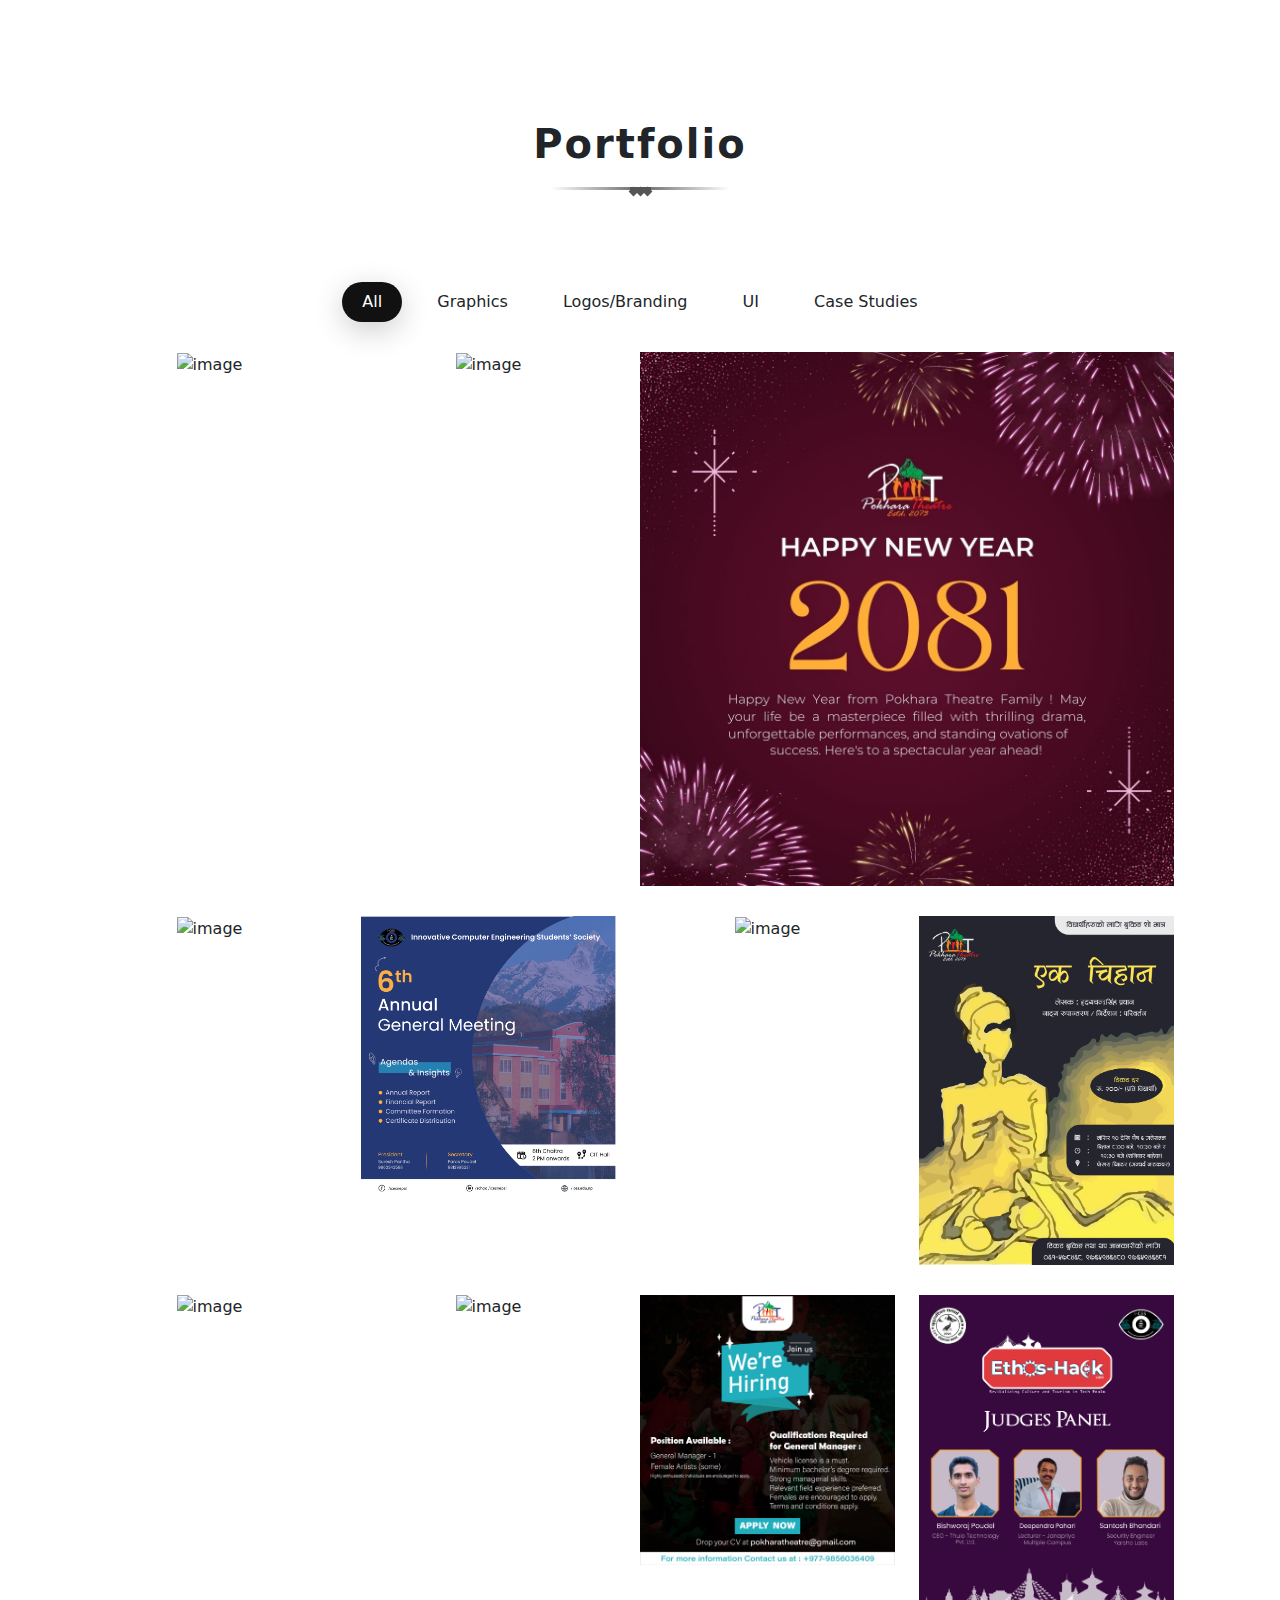
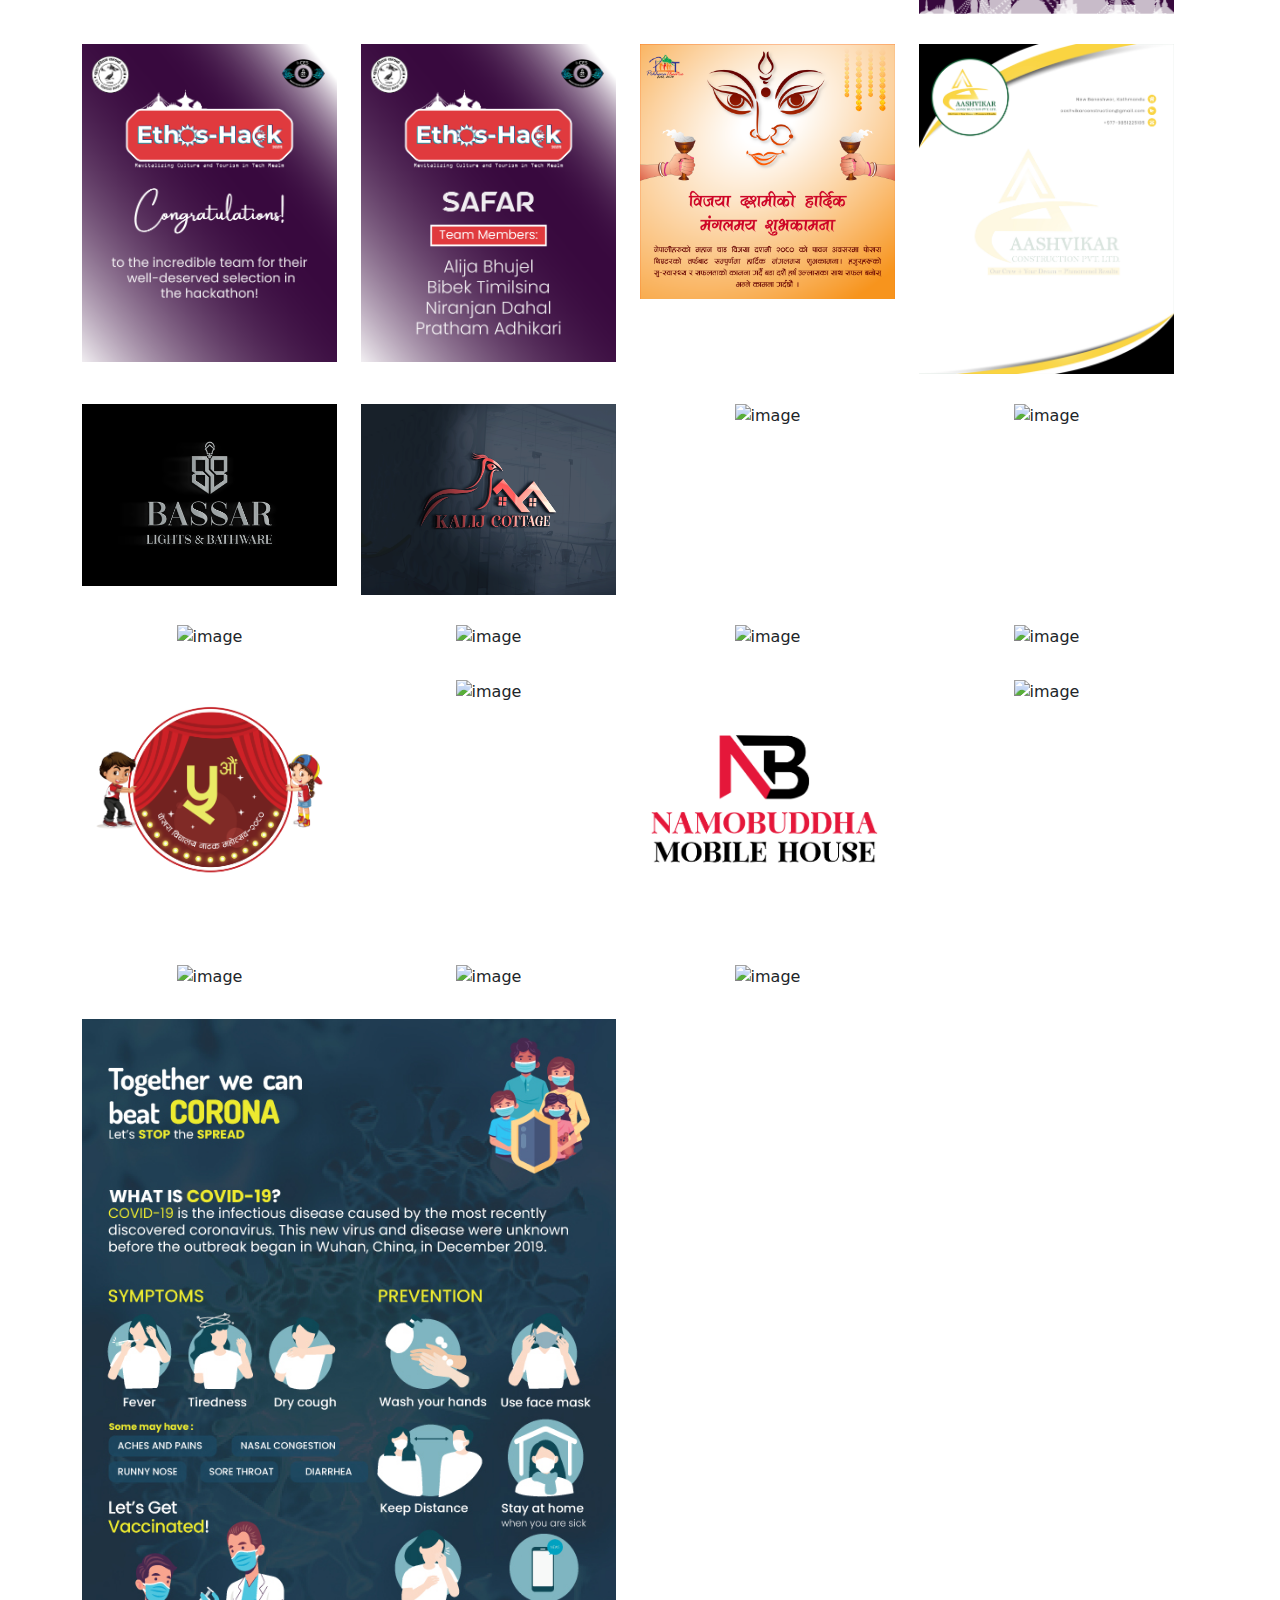
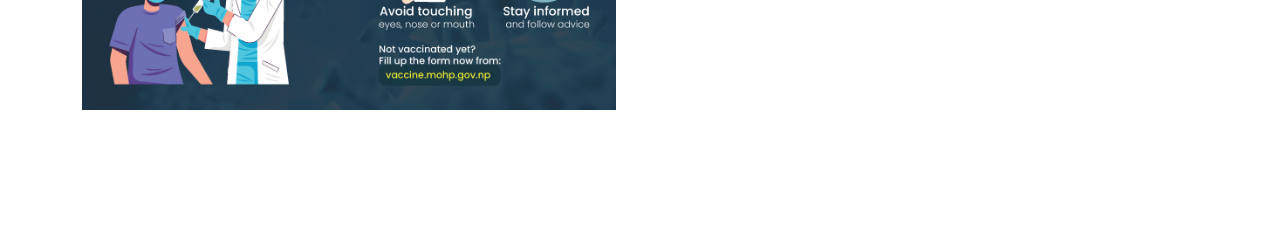
==== portfolio.html @ 957d5ee9 "Portfolio Page update" ====
<!DOCTYPE html>
<html lang="en">
<head>
  <meta charset="UTF-8">
  <meta name="viewport" content="width=device-width, initial-scale=1.0">
  <title>Anisha Kharel | Portfolio</title>
  <link rel="icon" href="/img/logo/circle-logo.png" type="x-icon" />

  <link rel="stylesheet" type="text/css" href="css/portfolio.css" />
    <link href="https://cdn.jsdelivr.net/npm/bootstrap@5.3.3/dist/css/bootstrap.min.css" rel="stylesheet" integrity="sha384-QWTKZyjpPEjISv5WaRU9OFeRpok6YctnYmDr5pNlyT2bRjXh0JMhjY6hW+ALEwIH" crossorigin="anonymous">
</head>
<body>
  <section class="works section-padding" data-scroll-index="3">
    <div class="container">
        <div class="row">
            
            <div class="section-head text-center col-lg-12">
                <h3>Portfolio</h3>
                <span><i></i><i></i><i></i></span>
            </div>
  
            <!-- filter links -->
            <div class="filtering text-center mb-20 col-sm-12">
                <div class="filter">
                    <span data-filter='*' class="active">All</span>
                    <span data-filter='.graphic'>Graphics</span>
                    <span data-filter='.brand'>Logos/Branding</span>
                    <span data-filter='.web'>UI</span>
                    <span data-filter='.case'>Case Studies</span>
                    
                </div>
            </div>
  
            <!-- gallery -->
            <div class="gallery row text-center full-width">
  
  
                <!-- gallery item -->
                <div class="col-lg-3 col-md-6 items graphic">
                    <div class="item-img">
                        <img src="img/portfolio/graphics/2080.jpg" alt="image">
                        <div class="item-img-overlay valign">
                            <div class="overlay-info full-width vertical-center">
                                <h6>Crearive Design</h6>
                                <a href="img/portfolio/graphics/2080.jpg" class="popimg">
                                    <span class="icon ti-zoom-in"></span>
                                </a>
                                <a href="#0">
                                    <span class="icon ti-link"></span>
                                </a>
                            </div>
                        </div>
                    </div>
                </div>
  
                <!-- gallery item -->
                <div class="col-lg-3 col-md-6 items graphic">
                    <div class="item-img">
                        <img src="img/portfolio/graphics/2081.jpg" alt="image">
                        <div class="item-img-overlay valign">
                            <div class="overlay-info full-width vertical-center">
                                <h6>Crearive Design</h6>
                                <a href="img/portfolio/graphics/2081.jpg" class="popimg">
                                    <span class="icon ti-zoom-in"></span>
                                </a>
                                <a href="#0">
                                    <span class="icon ti-link"></span>
                                </a>
                            </div>
                        </div>
                    </div>
                </div>
  
          
                <!-- gallery item -->
                <div class="col-lg-6 col-md-6 items graphic">
                    <div class="item-img">
                        <img src="img/portfolio/graphics/2083.jpg" alt="image">
                        <div class="item-img-overlay valign">
                            <div class="overlay-info full-width vertical-center">
                                <h6>Crearive Design</h6>
                                <a href="img/portfolio/graphics/2083.jpg" class="popimg">
                                    <span class="icon ti-zoom-in"></span>
                                </a>
                                <a href="#0">
                                    <span class="icon ti-link"></span>
                                </a>
                            </div>
                        </div>
                    </div>
                </div>
  
                <!-- gallery item -->
                <div class="col-lg-3 col-md-6 items graphic">
                    <div class="item-img">
                        <img src="img/portfolio/graphics/2084.png" alt="image">
                        <div class="item-img-overlay valign">
                            <div class="overlay-info full-width vertical-center">
                                <h6>Crearive Design</h6>
                                <a href="img/portfolio/graphics/2084.png" class="popimg">
                                    <span class="icon ti-zoom-in"></span>
                                </a>
                                <a href="#0">
                                    <span class="icon ti-link"></span>
                                </a>
                            </div>
                        </div>
                    </div>
                </div>
  
                <!-- gallery item -->
                <div class="col-lg-3 col-md-6 items graphic">
                    <div class="item-img">
                        <img src="img/portfolio/graphics/2085.png" alt="image">
                        <div class="item-img-overlay valign">
                            <div class="overlay-info full-width">
                                <h6>Crearive Design</h6>
                                <a href="img/portfolio/graphics/2085.png" class="popimg">
                                    <span class="icon ti-zoom-in"></span>
                                </a>
                                <a href="#0">
                                    <span class="icon ti-link"></span>
                                </a>
                            </div>
                        </div>
                    </div>
                </div>

                 <!-- gallery item -->
                 <div class="col-lg-3 col-md-6 items graphic">
                  <div class="item-img">
                      <img src="img/portfolio/graphics/2086.png" alt="image">
                      <div class="item-img-overlay valign">
                          <div class="overlay-info full-width vertical-center">
                              <h6>Crearive Design</h6>
                              <a href="img/portfolio/graphics/2086.png" class="popimg">
                                  <span class="icon ti-zoom-in"></span>
                              </a>
                              <a href="#0">
                                  <span class="icon ti-link"></span>
                              </a>
                          </div>
                      </div>
                  </div>
              </div>

               <!-- gallery item -->
               <div class="col-lg-3 col-md-6 items graphic">
                <div class="item-img">
                    <img src="img/portfolio/graphics/2087.png" alt="image">
                    <div class="item-img-overlay valign">
                        <div class="overlay-info full-width vertical-center">
                            <h6>Crearive Design</h6>
                            <a href="img/portfolio/graphics/2087.png" class="popimg">
                                <span class="icon ti-zoom-in"></span>
                            </a>
                            <a href="#0">
                                <span class="icon ti-link"></span>
                            </a>
                        </div>
                    </div>
                </div>
            </div>

             <!-- gallery item -->
             <div class="col-lg-3 col-md-6 items graphic">
              <div class="item-img">
                  <img src="img/portfolio/graphics/2088.jpg" alt="image">
                  <div class="item-img-overlay valign">
                      <div class="overlay-info full-width vertical-center">
                          <h6>Crearive Design</h6>
                          <a href="img/portfolio/graphics/2088.jpg" class="popimg">
                              <span class="icon ti-zoom-in"></span>
                          </a>
                          <a href="#0">
                              <span class="icon ti-link"></span>
                          </a>
                      </div>
                  </div>
              </div>
          </div>

           <!-- gallery item -->
           <div class="col-lg-3 col-md-6 items graphic">
            <div class="item-img">
                <img src="img/portfolio/graphics/2089.jpg" alt="image">
                <div class="item-img-overlay valign">
                    <div class="overlay-info full-width vertical-center">
                        <h6>Crearive Design</h6>
                        <a href="img/portfolio/graphics/2089.jpg" class="popimg">
                            <span class="icon ti-zoom-in"></span>
                        </a>
                        <a href="#0">
                            <span class="icon ti-link"></span>
                        </a>
                    </div>
                </div>
            </div>
        </div>

         <!-- gallery item -->
         <div class="col-lg-3 col-md-6 items graphic">
          <div class="item-img">
              <img src="img/portfolio/graphics/2090.jpg" alt="image">
              <div class="item-img-overlay valign">
                  <div class="overlay-info full-width vertical-center">
                      <h6>Crearive Design</h6>
                      <a href="img/portfolio/graphics/2090.jpg" class="popimg">
                          <span class="icon ti-zoom-in"></span>
                      </a>
                      <a href="#0">
                          <span class="icon ti-link"></span>
                      </a>
                  </div>
              </div>
          </div>
      </div>

       <!-- gallery item -->
       <div class="col-lg-3 col-md-6 items graphic">
        <div class="item-img">
            <img src="img/portfolio/graphics/2091.png" alt="image">
            <div class="item-img-overlay valign">
                <div class="overlay-info full-width vertical-center">
                    <h6>Crearive Design</h6>
                    <a href="img/portfolio/graphics/2091.png" class="popimg">
                        <span class="icon ti-zoom-in"></span>
                    </a>
                    <a href="#0">
                        <span class="icon ti-link"></span>
                    </a>
                </div>
            </div>
        </div>
    </div>

     <!-- gallery item -->
     <div class="col-lg-3 col-md-6 items graphic">
      <div class="item-img">
          <img src="img/portfolio/graphics/2092.png" alt="image">
          <div class="item-img-overlay valign">
              <div class="overlay-info full-width vertical-center">
                  <h6>Crearive Design</h6>
                  <a href="img/portfolio/graphics/2092.png" class="popimg">
                      <span class="icon ti-zoom-in"></span>
                  </a>
                  <a href="#0">
                      <span class="icon ti-link"></span>
                  </a>
              </div>
          </div>
      </div>
  </div>

   <!-- gallery item -->
   <div class="col-lg-3 col-md-6 items graphic">
    <div class="item-img">
        <img src="img/portfolio/graphics/2093.png" alt="image">
        <div class="item-img-overlay valign">
            <div class="overlay-info full-width vertical-center">
                <h6>Crearive Design</h6>
                <a href="img/portfolio/graphics/2093.png" class="popimg">
                    <span class="icon ti-zoom-in"></span>
                </a>
                <a href="#0">
                    <span class="icon ti-link"></span>
                </a>
            </div>
        </div>
    </div>
</div>

 <!-- gallery item -->
 <div class="col-lg-3 col-md-6 items graphic">
  <div class="item-img">
      <img src="img/portfolio/graphics/2094.png" alt="image">
      <div class="item-img-overlay valign">
          <div class="overlay-info full-width vertical-center">
              <h6>Crearive Design</h6>
              <a href="img/portfolio/graphics/2094.png" class="popimg">
                  <span class="icon ti-zoom-in"></span>
              </a>
              <a href="#0">
                  <span class="icon ti-link"></span>
              </a>
          </div>
      </div>
  </div>
</div>

 <!-- gallery item -->
 <div class="col-lg-3 col-md-6 items graphic">
  <div class="item-img">
      <img src="img/portfolio/graphics/2095.jpg" alt="image">
      <div class="item-img-overlay valign">
          <div class="overlay-info full-width vertical-center">
              <h6>Crearive Design</h6>
              <a href="img/portfolio/graphics/2095.jpg" class="popimg">
                  <span class="icon ti-zoom-in"></span>
              </a>
              <a href="#0">
                  <span class="icon ti-link"></span>
              </a>
          </div>
      </div>
  </div>
</div>

<div class="col-lg-3 col-md-6 items brand">
  <div class="item-img">
      <img src="img/portfolio/Logos/1.png" alt="image">
      <div class="item-img-overlay valign">
          <div class="overlay-info full-width vertical-center">
              <h6>Crearive Design</h6>
              <a href="img/portfolio/Logos/1.png" class="popimg">
                  <span class="icon ti-zoom-in"></span>
              </a>
              <a href="#0">
                  <span class="icon ti-link"></span>
              </a>
          </div>
      </div>
  </div>
</div>

<div class="col-lg-3 col-md-6 items brand">
  <div class="item-img">
      <img src="img/portfolio/Logos/2.png" alt="image">
      <div class="item-img-overlay valign">
          <div class="overlay-info full-width vertical-center">
              <h6>Crearive Design</h6>
              <a href="img/portfolio/Logos/2.png" class="popimg">
                  <span class="icon ti-zoom-in"></span>
              </a>
              <a href="#0">
                  <span class="icon ti-link"></span>
              </a>
          </div>
      </div>
  </div>
</div>

<div class="col-lg-3 col-md-6 items brand">
  <div class="item-img">
      <img src="img/portfolio/Logos/3.png" alt="image">
      <div class="item-img-overlay valign">
          <div class="overlay-info full-width vertical-center">
              <h6>Crearive Design</h6>
              <a href="img/portfolio/Logos/3.png" class="popimg">
                  <span class="icon ti-zoom-in"></span>
              </a>
              <a href="#0">
                  <span class="icon ti-link"></span>
              </a>
          </div>
      </div>
  </div>
</div>

<div class="col-lg-3 col-md-6 items brand">
  <div class="item-img">
      <img src="img/portfolio/Logos/4.png" alt="image">
      <div class="item-img-overlay valign">
          <div class="overlay-info full-width vertical-center">
              <h6>Crearive Design</h6>
              <a href="img/portfolio/Logos/4.png" class="popimg">
                  <span class="icon ti-zoom-in"></span>
              </a>
              <a href="#0">
                  <span class="icon ti-link"></span>
              </a>
          </div>
      </div>
  </div>
</div>

<div class="col-lg-3 col-md-6 items brand">
  <div class="item-img">
      <img src="img/portfolio/Logos/5.png" alt="image">
      <div class="item-img-overlay valign">
          <div class="overlay-info full-width vertical-center">
              <h6>Crearive Design</h6>
              <a href="img/portfolio/Logos/5.png" class="popimg">
                  <span class="icon ti-zoom-in"></span>
              </a>
              <a href="#0">
                  <span class="icon ti-link"></span>
              </a>
          </div>
      </div>
  </div>
</div>

<div class="col-lg-3 col-md-6 items brand">
  <div class="item-img">
      <img src="img/portfolio/Logos/6.png" alt="image">
      <div class="item-img-overlay valign">
          <div class="overlay-info full-width vertical-center">
              <h6>Crearive Design</h6>
              <a href="img/portfolio/Logos/6.png" class="popimg">
                  <span class="icon ti-zoom-in"></span>
              </a>
              <a href="#0">
                  <span class="icon ti-link"></span>
              </a>
          </div>
      </div>
  </div>
</div>

<div class="col-lg-3 col-md-6 items brand">
  <div class="item-img">
      <img src="img/portfolio/Logos/7.png" alt="image">
      <div class="item-img-overlay valign">
          <div class="overlay-info full-width vertical-center">
              <h6>Crearive Design</h6>
              <a href="img/portfolio/Logos/7.png" class="popimg">
                  <span class="icon ti-zoom-in"></span>
              </a>
              <a href="#0">
                  <span class="icon ti-link"></span>
              </a>
          </div>
      </div>
  </div>
</div>

<div class="col-lg-3 col-md-6 items brand">
  <div class="item-img">
      <img src="img/portfolio/Logos/8.png" alt="image">
      <div class="item-img-overlay valign">
          <div class="overlay-info full-width vertical-center">
              <h6>Crearive Design</h6>
              <a href="img/portfolio/Logos/8.png" class="popimg">
                  <span class="icon ti-zoom-in"></span>
              </a>
              <a href="#0">
                  <span class="icon ti-link"></span>
              </a>
          </div>
      </div>
  </div>
</div>

<div class="col-lg-3 col-md-6 items brand">
  <div class="item-img">
      <img src="img/portfolio/Logos/9.png" alt="image">
      <div class="item-img-overlay valign">
          <div class="overlay-info full-width vertical-center">
              <h6>Crearive Design</h6>
              <a href="img/portfolio/Logos/9.png" class="popimg">
                  <span class="icon ti-zoom-in"></span>
              </a>
              <a href="#0">
                  <span class="icon ti-link"></span>
              </a>
          </div>
      </div>
  </div>
</div>

<div class="col-lg-3 col-md-6 items brand">
  <div class="item-img">
      <img src="img/portfolio/Logos/10.png" alt="image">
      <div class="item-img-overlay valign">
          <div class="overlay-info full-width vertical-center">
              <h6>Crearive Design</h6>
              <a href="img/portfolio/Logos/10.png" class="popimg">
                  <span class="icon ti-zoom-in"></span>
              </a>
              <a href="#0">
                  <span class="icon ti-link"></span>
              </a>
          </div>
      </div>
  </div>
</div>

<div class="col-lg-3 col-md-6 items brand">
  <div class="item-img">
      <img src="img/portfolio/Logos/11.png" alt="image">
      <div class="item-img-overlay valign">
          <div class="overlay-info full-width vertical-center">
              <h6>Crearive Design</h6>
              <a href="img/portfolio/Logos/11.png" class="popimg">
                  <span class="icon ti-zoom-in"></span>
              </a>
              <a href="#0">
                  <span class="icon ti-link"></span>
              </a>
          </div>
      </div>
  </div>
</div>

<div class="col-lg-3 col-md-6 items brand">
  <div class="item-img">
      <img src="img/portfolio/Logos/12.png" alt="image">
      <div class="item-img-overlay valign">
          <div class="overlay-info full-width vertical-center">
              <h6>Crearive Design</h6>
              <a href="img/portfolio/Logos/12.png" class="popimg">
                  <span class="icon ti-zoom-in"></span>
              </a>
              <a href="#0">
                  <span class="icon ti-link"></span>
              </a>
          </div>
      </div>
  </div>
</div>

<div class="col-lg-3 col-md-6 items brand">
  <div class="item-img">
      <img src="img/portfolio/Logos/13.png" alt="image">
      <div class="item-img-overlay valign">
          <div class="overlay-info full-width vertical-center">
              <h6>Crearive Design</h6>
              <a href="img/portfolio/Logos/13.png" class="popimg">
                  <span class="icon ti-zoom-in"></span>
              </a>
              <a href="#0">
                  <span class="icon ti-link"></span>
              </a>
          </div>
      </div>
  </div>
</div>

<div class="col-lg-3 col-md-6 items brand">
  <div class="item-img">
      <img src="img/portfolio/Logos/14.png" alt="image">
      <div class="item-img-overlay valign">
          <div class="overlay-info full-width vertical-center">
              <h6>Crearive Design</h6>
              <a href="img/portfolio/Logos/14.png" class="popimg">
                  <span class="icon ti-zoom-in"></span>
              </a>
              <a href="#0">
                  <span class="icon ti-link"></span>
              </a>
          </div>
      </div>
  </div>
</div>

<div class="col-lg-3 col-md-6 items brand">
  <div class="item-img">
      <img src="img/portfolio/Logos/15.png" alt="image">
      <div class="item-img-overlay valign">
          <div class="overlay-info full-width vertical-center">
              <h6>Crearive Design</h6>
              <a href="img/portfolio/Logos/15.png" class="popimg">
                  <span class="icon ti-zoom-in"></span>
              </a>
              <a href="#0">
                  <span class="icon ti-link"></span>
              </a>
          </div>
      </div>
  </div>
</div>

      <!-- gallery item -->
      <div class="col-lg-6 col-md-6 items graphic">
        <div class="item-img">
            <img src="img/portfolio/graphics/2082.jpg" alt="image">
            <div class="item-img-overlay valign">
                <div class="overlay-info full-width vertical-center">
                    <h6>Crearive Design</h6>
                    <a href="img/portfolio/graphics/2082.jpg" class="popimg">
                        <span class="icon ti-zoom-in"></span>
                    </a>
                    <a href="#0">
                        <span class="icon ti-link"></span>
                    </a>
                </div>
            </div>
        </div>
    </div>

  
                <div class="clearfix"></div>
            
            </div>
  
        </div>
    </div>
  </section>

  <!-- <script src="https://cdn.jsdelivr.net/npm/bootstrap@5.3.3/dist/js/bootstrap.bundle.min.js" integrity="sha384-YvpcrYf0tY3lHB60NNkmXc5s9fDVZLESaAA55NDzOxhy9GkcIdslK1eN7N6jIeHz" crossorigin="anonymous"></script> -->

  <script>
    document.addEventListener("DOMContentLoaded", function () {
      const filterButtons = document.querySelectorAll(".filtering span");
      const galleryItems = document.querySelectorAll(".gallery .items");
      const web = document.querySelectorAll(".gallery .web");
      const brand = document.querySelectorAll(".gallery .brand");
      const graphic = document.querySelectorAll(".gallery .graphic");

      
      filterButtons.forEach((button) => {
        button.addEventListener("click", () => {
          const filterValue = button.getAttribute("data-filter");
  
          galleryItems.forEach((item) => {
            if (filterValue === "*" || item.classList.contains(filterValue)) {
              item.style.display = "block";
            } else{
              item.style.display = "none";
            }
          });

          web.forEach((item) => {
            if (filterValue === ".web" || item.classList.contains(filterValue)) {
              item.style.display = "block";
            } else{
              item.style.display = "none";
            }
          });

          brand.forEach((item) => {
            if (filterValue === ".brand" || item.classList.contains(filterValue)) {
              item.style.display = "block";
            } else{
              item.style.display = "none";
            }
          });

          graphic.forEach((item) => {
            if (filterValue === ".graphic" || item.classList.contains(filterValue)) {
              item.style.display = "block";
            } else{
              item.style.display = "none";
            }
          });

    
  
          filterButtons.forEach((btn) => {
            btn.classList.remove("active");
          });
  
          button.classList.add("active");
        });
      });
    });
  </script>
  

</body>
</html>
---- css/portfolio.css ----
/*-----------------------------------------------------------------------------------

 Theme Name: Buka
 Theme URI: http://
 Description: The Multi-Purpose Onepage Template
 Author: ui-themez
 Author URI: http://themeforest.net/user/ui-themez
 Version: 1.0

 Main Color   : #111
 main Font    : Rubik

-----------------------------------------------------------------------------------*/
/* ----------------------------------------------------------------

 == Table Of Content

	01 Basics
	02 Navbar
	03 Header
	04 Hero
	05 Services
	06 Numbers
	07 Works
	08 Testimonials
	09 Blog
	10 Contact
	11 Footer
	12 Responsive
 

---------------------------------------------------------------- */
/* ----------------------------------------------------------------
     [ 01 Start Basics ]
-----------------------------------------------------------------*/
* {
  margin: 0;
  padding: 0;
  -webkit-box-sizing: border-box;
          box-sizing: border-box;
  outline: none;
  list-style: none;
  word-wrap: break-word;
}

body {
  color: #000;
  line-height: 1.3;
  font-weight: 400;
  font-size: 15px;
  font-family: 'Rubik', sans-serif;
  overflow-x: hidden !important;
}

p {
  font-size: 14px;
  font-weight: 300;
  color: #8a8a8a;
  line-height: 2;
  margin: 0;
}

img {
  width: 100%;
  height: auto;
}

span, a, a:hover {
  display: inline-block;
  text-decoration: none;
  color: inherit;
}

.section-padding {
  padding: 120px 0;
}

.section-head {
  margin-bottom: 80px;
}
.section-head h3 {
  font-size: 40px;
  font-weight: 800;
  letter-spacing: 2px;
  margin-bottom: 10px;
}
.section-head span {
  position: relative;
}
.section-head span:after, .section-head span:before {
  content: '';
  width: 100px;
  height: 3px;
  position: absolute;
  top: 9px;
  background: #555;
}
.section-head span:after {
  right: 0;
  background: -webkit-gradient(linear, left top, right top, from(transparent), to(#555));
  background: linear-gradient(to right, transparent, #555);
}
.section-head span:before {
  left: 0;
  background: -webkit-gradient(linear, right top, left top, from(transparent), to(#555));
  background: linear-gradient(to left, transparent, #555);
}
.section-head span i {
  display: inline-block;
  width: 7px;
  height: 7px;
  background: #555;
  -webkit-transform: rotate(45deg);
          transform: rotate(45deg);
  position: relative;
  z-index: 3;
}

.bg-gray {
  background: #f7f7f7;
}

.o-hidden {
  overflow: hidden;
}

.position-re {
  position: relative;
}

.full-width {
  width: 100% !important;
}

.bg-img {
  background-size: cover;
  background-repeat: no-repeat;
}

.bg-fixed {
  background-attachment: fixed;
}

.valign {
  display: -webkit-box;
  display: -ms-flexbox;
  display: flex;
  -webkit-box-align: center;
  -ms-flex-align: center;
  align-items: center;
}

.v-middle {
  position: absolute;
  width: 100%;
  top: 50%;
  left: 0;
  -webkit-transform: translate(0%, -50%);
  transform: translate(0%, -50%);
}

.owl-theme .owl-nav.disabled + .owl-dots {
  margin-top: 15px;
  line-height: .7;
}

.owl-theme .owl-dots .owl-dot span {
  width: 8px;
  height: 8px;
  margin: 0 7px;
  border-radius: 50%;
  border: 1px solid #eee;
  background: transparent;
}

.owl-theme .owl-dots .owl-dot.active span,
.owl-theme .owl-dots .owl-dot:hover span {
  background: #eee;
}

.cd-headline {
  font-size: 3rem;
  line-height: 1.2;
}

@media only screen and (min-width: 768px) {
  .cd-headline {
    font-size: 4.4rem;
    font-weight: 300;
  }
}
@media only screen and (min-width: 1170px) {
  .cd-headline {
    font-size: 6rem;
  }
}
.cd-words-wrapper {
  display: inline-block;
  position: relative;
  text-align: left;
}

.cd-words-wrapper b {
  display: inline-block;
  position: absolute;
  white-space: nowrap;
  left: 0;
  top: 0;
}

.cd-words-wrapper b.is-visible {
  position: relative;
}

.no-js .cd-words-wrapper b {
  opacity: 0;
}

.no-js .cd-words-wrapper b.is-visible {
  opacity: 1;
}

/* xclip */
.cd-headline.clip span {
  display: inline-block;
  padding: .2em 0;
}

.cd-headline.clip .cd-words-wrapper {
  overflow: hidden;
  vertical-align: top;
}

.cd-headline.clip .cd-words-wrapper::after {
  /* line */
  content: '';
  position: absolute;
  top: 10%;
  right: 0;
  width: 2px;
  height: 70%;
  background-color: #aebcb9;
}

.cd-headline.clip b {
  opacity: 0;
}

.cd-headline b.is-visible {
  opacity: 1;
}

/* ----------------------------------------------------------------
     [ End Basics ]
-----------------------------------------------------------------*/
/* ----------------------------------------------------------------
     [ 02 Start Navbar ]
-----------------------------------------------------------------*/
.navbar {
  position: absolute;
  left: 0;
  top: 0;
  width: 100%;
  background: transparent;
  z-index: 9;
  min-height: 80px;
}
.navbar .icon-bar {
  color: #fff;
}
.navbar .navbar-nav .nav-link {
  font-size: 13px;
  font-weight: 500;
  color: #eee;
  letter-spacing: .5px;
  margin: 15px 5px;
  -webkit-transition: all .5s;
  transition: all .5s;
  position: relative;
}
.navbar .navbar-nav .nav-link:after {
  content: '';
  width: 30px;
  height: 1px;
  background: #fff;
  position: absolute;
  bottom: -5px;
  opacity: 0;
  left: calc(50% - 15px);
  -webkit-transition: all .5s;
  transition: all .5s;
}
.navbar .navbar-nav .active:after {
  bottom: 0px;
  opacity: 1;
}

.nav-scroll {
  background: #fff;
  -webkit-box-shadow: 0px 10px 30px rgba(0, 0, 0, 0.05);
          box-shadow: 0px 10px 30px rgba(0, 0, 0, 0.05);
  padding: 0;
  position: fixed;
  top: -100px;
  left: 0;
  width: 100%;
  -webkit-transition: -webkit-transform .5s;
  transition: -webkit-transform .5s;
  transition: transform .5s;
  transition: transform .5s, -webkit-transform .5s;
  -webkit-transform: translateY(100px);
          transform: translateY(100px);
}
.nav-scroll .icon-bar {
  color: #222;
}
.nav-scroll .navbar-nav .nav-link {
  color: #222;
}
.nav-scroll .navbar-nav .nav-link:after {
  background: #222;
}
.nav-scroll .navbar-nav .logo {
  padding: 15px 0;
  color: #111;
}

.logo {
  padding: 15px 0;
  width: 100px;
  color: #fff;
  font-size: 20px;
}

/* ----------------------------------------------------------------
     [ End Navbar ]
-----------------------------------------------------------------*/
/* ----------------------------------------------------------------
     [ 03 Start Header ]
-----------------------------------------------------------------*/
.header {
  height: 100vh;
  overflow: hidden;
  position: relative;
}
.header .caption h6 {
  font-size: 20px;
  letter-spacing: 2px;
}
.header .caption h1 {
  margin: 10px 0;
  font-size: 60px;
  font-weight: 700;
  font-family: inherit;
  word-spacing: 2px;
  letter-spacing: 2px;
}
.header .caption p {
  font-size: 15px;
  font-weight: 300;
  color: #eee;
  letter-spacing: 1px;
  word-spacing: 2px;
}
.header .caption .social a {
  color: #fff;
  font-size: 12px;
  margin: 0 10px;
}
.header .caption .butn {
  color: #fff;
  padding: 12px 40px;
  border: 1px solid #eee;
  border-radius: 30px;
  font-size: 13px;
  letter-spacing: 1px;
  -webkit-transition: all .5s;
  transition: all .5s;
}
.header .caption .butn:hover {
  background: #eee;
  color: #111;
}
.header #particles-js {
  position: absolute;
  top: 0;
  left: 0;
  height: 100%;
  width: 100%;
  z-index: 2;
}
.header .bg-vid {
  position: absolute;
  top: 0;
  left: 0;
  min-width: 100%;
  min-height: 100%;
}
.header.creative .svg {
  position: absolute;
  bottom: -5px;
  left: 0;
  width: 100%;
  z-index: 2;
}
.header.creative .svg svg {
  fill: #fff;
  width: 101%;
}

/* ----------------------------------------------------------------
     [ End Header ]
-----------------------------------------------------------------*/
/* ----------------------------------------------------------------
     [ 04 Start Hero ]
-----------------------------------------------------------------*/
.hero {
  position: relative;
}
.hero .hero-img {
  position: relative;
}
.hero .hero-img:after {
  content: '';
  width: 90%;
  position: absolute;
  top: -50%;
  bottom: -50%;
  left: 0;
  background-image: url(../img/dots.png);
  background-repeat: repeat;
  z-index: -1;
}
.hero .hero-img .img {
  padding: 0 30px 30px 15px;
  position: relative;
}
.hero .hero-img .img:before {
  content: '';
  position: absolute;
  top: 30px;
  right: 0;
  left: 45px;
  bottom: 0;
  border: 10px solid #eee;
}
.hero .hero-img .img img {
  position: relative;
  z-index: 2;
}
.hero .content {
  padding-left: 30px;
}
.hero .content h3 {
  font-weight: 600;
}
.hero .content span {
  margin: 10px 0 15px;
  color: #555;
  font-weight: 500;
}
.hero .content .info {
  margin-top: 30px;
  padding-top: 30px;
  border-top: 1px solid #eee;
}
.hero .content .info h6 {
  font-size: 14px;
  text-transform: uppercase;
  margin-bottom: 5px;
}
.hero .content .info h6 .icon {
  font-size: 15px;
  width: 30px;
  height: 30px;
  line-height: 30px;
  background: #eee;
  text-align: center;
  border-radius: 50%;
  margin: 0;
  margin-right: 15px;
}
.hero .content .info p {
  padding-left: 45px;
}
.hero .content .butn {
  padding: 12px 40px;
  border: 1px solid #111;
  border-radius: 30px;
  background: #111;
  color: #fff;
  font-size: 13px;
  letter-spacing: 1px;
  -webkit-transition: all .5s;
  transition: all .5s;
}
.hero .content .butn:hover {
  background: #fff;
  color: #111;
}
.hero .wave {
  position: absolute;
  top: -100px;
  left: -5%;
  width: 110%;
  height: 100px;
  background-image: url(../img/wave.svg);
  background-size: cover;
  z-index: 1;
}

.skills .skill-item {
  margin-bottom: 20px;
}
.skills .skill-item:last-child {
  margin-bottom: 0;
}
.skills .skill-item h5 {
  font-size: 14px;
  font-weight: 500;
  margin-bottom: 10px;
}
.skills .skill-progress {
  width: 100%;
  height: 26px;
  border: 4px solid #f7f7f7;
  background: #f7f7f7;
  border-radius: 20px;
  position: relative;
  -webkit-box-shadow: 0px -10px 30px rgba(0, 0, 0, 0.08) inset;
          box-shadow: 0px -10px 30px rgba(0, 0, 0, 0.08) inset;
}
.skills .skill-progress .progres {
  position: absolute;
  height: 100%;
  width: 10%;
  left: 0;
  top: 0;
  background: #111;
  background: -webkit-gradient(linear, left top, right top, from(#555), to(#111));
  background: linear-gradient(to right, #555, #111);
  border-radius: 20px;
  -webkit-transition: all 1.5s;
  transition: all 1.5s;
}
.skills .skill-progress .progres:before {
  content: attr(data-value);
  padding: 3px 10px 2px;
  border-radius: 10px;
  font-size: 10px;
  color: #fff;
  background: #333;
  position: absolute;
  top: -35px;
  right: 0;
}
.skills .skill-progress .progres:after {
  content: "";
  width: 0;
  height: 0;
  border-left: 3px solid transparent;
  border-right: 3px solid transparent;
  border-top: 5px solid #333;
  position: absolute;
  top: -12px;
  right: 15px;
}

/* ----------------------------------------------------------------
     [ End Hero ]
-----------------------------------------------------------------*/
/* ----------------------------------------------------------------
     [ 05 Start Services ]
-----------------------------------------------------------------*/
.services .item {
  padding: 30px;
  background: #fff;
  -webkit-box-shadow: 0px 10px 30px -8px rgba(0, 0, 0, 0.1);
          box-shadow: 0px 10px 30px -8px rgba(0, 0, 0, 0.1);
  border-radius: 5px;
}
.services .item .icon {
  font-size: 30px;
  margin-bottom: 40px;
  color: #555;
  position: relative;
  z-index: 3;
}
.services .item .icon:after {
  content: '';
  width: 50px;
  height: 50px;
  border-radius: 50%;
  background: #fafafa;
  background: -webkit-gradient(linear, left top, right top, from(transparent), to(#fafafa));
  background: linear-gradient(to right, transparent, #fafafa);
  position: absolute;
  top: 0;
  left: 5px;
  z-index: -1;
}
.services .item h6 {
  font-size: 16px;
  margin-bottom: 15px;
}

/* ----------------------------------------------------------------
     [ End Services ]
-----------------------------------------------------------------*/
/* ----------------------------------------------------------------
     [ 06 Start Numbers ]
-----------------------------------------------------------------*/
.numbers {
  padding: 80px 0;
}
.numbers.minimal .icon:after {
  background: rgba(180, 180, 180, 0.2);
  background: -webkit-gradient(linear, left top, right top, from(transparent), to(rgba(180, 180, 180, 0.2)));
  background: linear-gradient(to right, transparent, rgba(180, 180, 180, 0.2));
}
.numbers.minimal h6 {
  color: #8a8a8a;
}
.numbers .icon {
  font-size: 30px;
  margin-bottom: 30px;
  position: relative;
  z-index: 3;
}
.numbers .icon:after {
  content: '';
  width: 50px;
  height: 50px;
  border-radius: 50%;
  background: rgba(250, 250, 250, 0.2);
  background: -webkit-gradient(linear, left top, right top, from(transparent), to(rgba(250, 250, 250, 0.2)));
  background: linear-gradient(to right, transparent, rgba(250, 250, 250, 0.2));
  position: absolute;
  top: 0;
  left: 5px;
  z-index: -1;
}
.numbers h4 {
  margin-bottom: 15px;
}
.numbers h6 {
  font-weight: 400;
}

/* ----------------------------------------------------------------
     [ End Numbers ]
-----------------------------------------------------------------*/
/* ----------------------------------------------------------------
     [ 07 Start Works ]
-----------------------------------------------------------------*/


.works .filtering span {
  margin: 0 5px;
  padding: 8px 20px;
  border-radius: 30px;
  font-weight: 500;
  cursor: pointer;
}
.works .filtering .active {
  background: #111;
  -webkit-box-shadow: 0px 8px 30px rgba(0, 0, 0, 0.2);
          box-shadow: 0px 8px 30px rgba(0, 0, 0, 0.2);
  color: #fff;
}
.works .item-img {
  position: relative;
  margin-top: 30px;
  overflow: hidden;
}
.works .item-img:hover .item-img-overlay {
  -webkit-transform: scale(1, 1);
          transform: scale(1, 1);
  opacity: 1;
  -webkit-transition: opacity 0s, -webkit-transform 0.5s cubic-bezier(0.77, 0, 0.175, 1);
  transition: opacity 0s, -webkit-transform 0.5s cubic-bezier(0.77, 0, 0.175, 1);
  transition: transform 0.5s cubic-bezier(0.77, 0, 0.175, 1), opacity 0s;
  transition: transform 0.5s cubic-bezier(0.77, 0, 0.175, 1), opacity 0s, -webkit-transform 0.5s cubic-bezier(0.77, 0, 0.175, 1);
}
.works .item-img-overlay {
  position: absolute;
  top: 0;
  left: 0;
  right: 0;
  bottom: 0;
  background: rgba(255, 255, 255, 0.95);
  opacity: 0;
  -webkit-transform: translateX(-100%);
          transform: translateX(-100%);
  -webkit-transition: opacity .5s;
  transition: opacity .5s;
}
.works .item-img-overlay .icon {
  font-size: 20px;
  width: 40px;
  height: 40px;
  line-height: 40px;
  border-radius: 50%;
  background: #f7f7f7;
  margin: 15px 5px 0;
  -webkit-transition: all .5s;
  transition: all .5s;
}
.works .item-img-overlay .icon:hover {
  background: #111;
  color: #fff;
}
.works .item-img-overlay .icon:before {
  line-height: 2;
}

/* ----------------------------------------------------------------
     [ End Works ]
-----------------------------------------------------------------*/
/* ----------------------------------------------------------------
     [ 08 Start Testimonials ]
-----------------------------------------------------------------*/
.testimonials.minimal .item p {
  color: #8a8a8a;
}
.testimonials .icon {
  font-size: 50px;
  margin-bottom: 30px;
}
.testimonials .item p {
  font-size: 16px;
  font-family: inherit;
  font-style: italic;
  color: #ccc;
  letter-spacing: 1px;
  margin-bottom: 30px;
}
.testimonials .item h6 {
  margin-bottom: 5px;
}
.testimonials .item h5 {
  font-weight: 300;
  font-size: 14px;
  margin-bottom: 15px;
}

/* ----------------------------------------------------------------
     [ End Testimonials ]
-----------------------------------------------------------------*/
/* ----------------------------------------------------------------
     [ 09 Start Blog ]
-----------------------------------------------------------------*/
.blog .item {
  -webkit-box-shadow: 0px 8px 20px rgba(0, 0, 0, 0.05);
          box-shadow: 0px 8px 20px rgba(0, 0, 0, 0.05);
  background: #fff;
}
.blog .item .post-img .img {
  overflow: hidden;
}
.blog .item .post-img:hover img {
  -webkit-transform: scale(1.1, 1.1);
          transform: scale(1.1, 1.1);
}
.blog .item .post-img img {
  -webkit-transition: all .5s;
  transition: all .5s;
}
.blog .item .cont {
  padding: 30px;
}
.blog .item .info {
  margin-bottom: 10px;
}
.blog .item .info a {
  color: #888;
  font-size: 12px;
  margin: 0 5px 5px;
}
.blog .item .info a:after {
  content: '/';
  position: relative;
  margin-left: 10px;
}
.blog .item .info a:last-child:after {
  display: none;
}
.blog .item h6 {
  line-height: 2;
  margin-bottom: 15px;
}

.min-header {
  height: 40vh;
  background: #1c1c1c;
  position: relative;
}
.min-header h5 {
  font-weight: 600;
  letter-spacing: 1px;
  color: #ccc;
  margin-bottom: 15px;
}
.min-header a {
  position: relative;
  color: #ddd;
}
.min-header a:after {
  content: '/';
  position: relative;
  margin: 0 10px;
}
.min-header a:last-child:after {
  display: none;
}

.blogs .posts .post {
  margin-bottom: 50px;
  border-bottom: 1px solid #eee;
}
.blogs .posts .post .content {
  padding: 50px 15px;
  background: #fff;
}
.blogs .posts .post .content .post-title h5 {
  font-weight: 600;
  font-size: 20px;
  line-height: 1.6;
  margin-bottom: 10px;
}
.blogs .posts .post .content .meta {
  margin-bottom: 20px;
}
.blogs .posts .post .content .meta li {
  display: inline-block;
  font-size: 12px;
  color: #777;
  margin: 5px;
}
.blogs .posts .post .content p {
  font-weight: 300;
}
.blogs .posts .post .content .spical {
  padding: 15px;
  margin: 30px 0;
  border-left: 2px solid #111;
  background: #f7f7f7;
  font-size: 16px;
}
.blogs .posts .post .content .butn {
  display: inline-block;
  margin-top: 30px;
  padding: 8px 30px;
  border: 2px solid #ddd;
  font-weight: 500;
  -webkit-transition: all .5s;
  transition: all .5s;
}
.blogs .posts .post .content .butn:hover {
  background: #1c1c1c;
  border-color: #1c1c1c;
  color: #fff;
}
.blogs .posts .post .share-post {
  margin-top: 30px;
  padding-top: 20px;
  border-top: 1px dashed #eee;
  text-align: left;
}
.blogs .posts .post .share-post span {
  font-weight: 600;
}
.blogs .posts .post .share-post ul {
  float: right;
}
.blogs .posts .post .share-post ul li {
  display: inline-block;
  margin: 0 10px;
}
.blogs .posts .title-g h3 {
  font-weight: 600;
  font-size: 25px;
}
.blogs .posts .comments-area .comment-box {
  padding-bottom: 30px;
  margin-bottom: 50px;
  border-bottom: 1px solid #eee;
}
.blogs .posts .comments-area .comment-box:nth-child(odd) {
  margin-left: 80px;
}
.blogs .posts .comments-area .comment-box:last-child {
  margin-bottom: 0;
}
.blogs .posts .comments-area .comment-box .author-thumb {
  width: 80px;
  float: left;
}
.blogs .posts .comments-area .comment-box .comment-info {
  margin-left: 100px;
}
.blogs .posts .comments-area .comment-box .comment-info h6 {
  font-size: 14px;
  font-weight: 500;
  margin-bottom: 10px;
}
.blogs .posts .comments-area .comment-box .comment-info .reply {
  margin-top: 10px;
  font-weight: 500;
}
.blogs .posts .comments-area .comment-box .comment-info .reply i {
  padding-right: 5px;
  font-size: 12px;
}
.blogs .posts .comment-form .form input[type='text'],
.blogs .posts .comment-form .form input[type='email'],
.blogs .posts .comment-form .form textarea {
  width: 100%;
  border: 0;
  border-radius: 5px;
  padding: 10px;
  background: #f4f4f4;
}
.blogs .posts .comment-form .form textarea {
  height: 160px;
  max-height: 160px;
  max-width: 100%;
}
.blogs .posts .comment-form .form .butn {
  padding: 10px 40px;
  width: 100%;
  background-color: #222;
  color: #fff;
  border-radius: 5px;
  border: 0;
}
.blogs .posts .pagination {
  display: block;
  text-align: center;
}
.blogs .posts .pagination li {
  display: inline-block;
  padding: 5px 10px;
  margin: 2px;
  border: 1px solid #ddd;
}
.blogs .side-bar .widget {
  margin-bottom: 50px;
}
.blogs .side-bar .widget:last-child {
  margin-bottom: 0;
}
.blogs .side-bar .widget .widget-title {
  border-bottom: 1px solid #eee;
  margin-bottom: 30px;
}
.blogs .side-bar .widget .widget-title h6 {
  position: relative;
  padding-bottom: 15px;
  font-size: 13px;
  font-weight: 600;
  letter-spacing: 1px;
  text-transform: uppercase;
}
.blogs .side-bar .widget .widget-title h6:after {
  content: '';
  width: 30px;
  height: 1px;
  background: #000;
  position: absolute;
  bottom: 0;
  left: 0;
}
.blogs .side-bar .widget li {
  margin-bottom: 10px;
  color: #777;
}
.blogs .side-bar .widget li:last-child {
  margin: 0;
}
.blogs .side-bar .search form input {
  width: calc(100% - 52px);
  height: 50px;
  padding: 0 10px;
  border: 0;
  background: #f7f7f7;
}
.blogs .side-bar .search form button {
  width: 50px;
  height: 50px;
  line-height: 50px;
  background: #1c1c1c;
  color: #fff;
  border: 0;
  float: right;
}

/* ----------------------------------------------------------------
     [ End Blog ]
-----------------------------------------------------------------*/
/* ----------------------------------------------------------------
     [ 10 Start Contact ]
-----------------------------------------------------------------*/
.contact .form input, .contact .form textarea {
  width: 100%;
  padding: 20px 15px;
  background: #fafafa;
  border: 0;
  border-radius: 5px;
  margin-bottom: 10px;
}
.contact .form textarea {
  height: 160px;
  max-height: 160px;
  max-width: 100%;
}
.contact .form button {
  font-size: 15px;
  font-weight: 400;
  padding: 20px 40px;
  color: #fff;
  background: #111;
  border: 1px solid #111;
  -webkit-box-shadow: 0px 10px 30px rgba(0, 0, 0, 0.2);
          box-shadow: 0px 10px 30px rgba(0, 0, 0, 0.2);
  border-radius: 5px;
  margin-top: 15px;
  cursor: pointer;
  -webkit-transition: all .5s;
  transition: all .5s;
}
.contact .form button:hover {
  color: #111;
  background: transparent;
}

/* ----------------------------------------------------------------
     [ End Contact ]
-----------------------------------------------------------------*/
/* ----------------------------------------------------------------
     [ 11 Start Footer ]
-----------------------------------------------------------------*/
footer {
  padding: 80px 0 0;
}
footer .item {
  text-align: center;
  margin-bottom: 30px;
}
footer .item .icon {
  color: #999;
  font-size: 30px;
  margin-bottom: 15px;
}
footer .item h6 {
  font-size: 16px;
  margin-bottom: 10px;
}
footer .item p {
  font-weight: 400;
  letter-spacing: 1px;
}
footer .sub-footer {
  background: #444;
  padding: 30px 0;
  margin-top: 50px;
}
footer .social {
  margin-bottom: 10px;
}
footer .social a {
  font-size: 14px;
  margin: 0 10px;
  color: #eee;
}
footer .copy p {
  font-size: 12px;
  letter-spacing: 2px;
  text-transform: uppercase;
}

/* ----------------------------------------------------------------
     [ End Footer ]
-----------------------------------------------------------------*/
/* ----------------------------------------------------------------
 	 [ 12 Responsive ]
-----------------------------------------------------------------*/
@media screen and (max-width: 991px) {
  .mb-md50 {
    margin-bottom: 50px;
  }

  .mb-md30 {
    margin-bottom: 30px;
  }

  .mb-md0 {
    margin-bottom: 0;
  }

  .bgimg-height {
    height: 400px;
  }

  .bg-fixed {
    background-attachment: scroll !important;
  }

  .navbar {
    padding-left: 15px;
  }
  .navbar .navbar-collapse {
    max-height: 340px;
    overflow: auto;
    background: #111;
    text-align: center;
    padding: 10px 0;
  }
  .navbar .nav-link {
    margin: 10px auto !important;
  }
  .navbar .nav-scroll .navbar-collapse .nav-link {
    color: #fff !important;
  }
  .navbar .nav-scroll .navbar-collapse .nav-link:after {
    background: #fff;
  }

  .header {
    background-attachment: scroll !important;
    background-position: 50% 0% !important;
  }
  .header .caption h1 {
    font-size: 30px;
  }

  .hero .hero-img:after {
    display: none;
  }

  .hero .content {
    padding-left: 0;
  }
}
@media screen and (max-width: 767px) {
  .mb-sm50 {
    margin-bottom: 50px;
  }

  .mb-sm30 {
    margin-bottom: 30px;
  }

  .header .caption h1 {
    font-size: 25px;
  }
  .header .caption p {
    font-size: 12px;
  }

  .portfolio .filtering span {
    margin-bottom: 10px;
  }
}
@media screen and (max-width: 480px) {
  .section-head h3 {
    font-size: 20px;
  }
}

/*# sourceMappingURL=style.css.map */
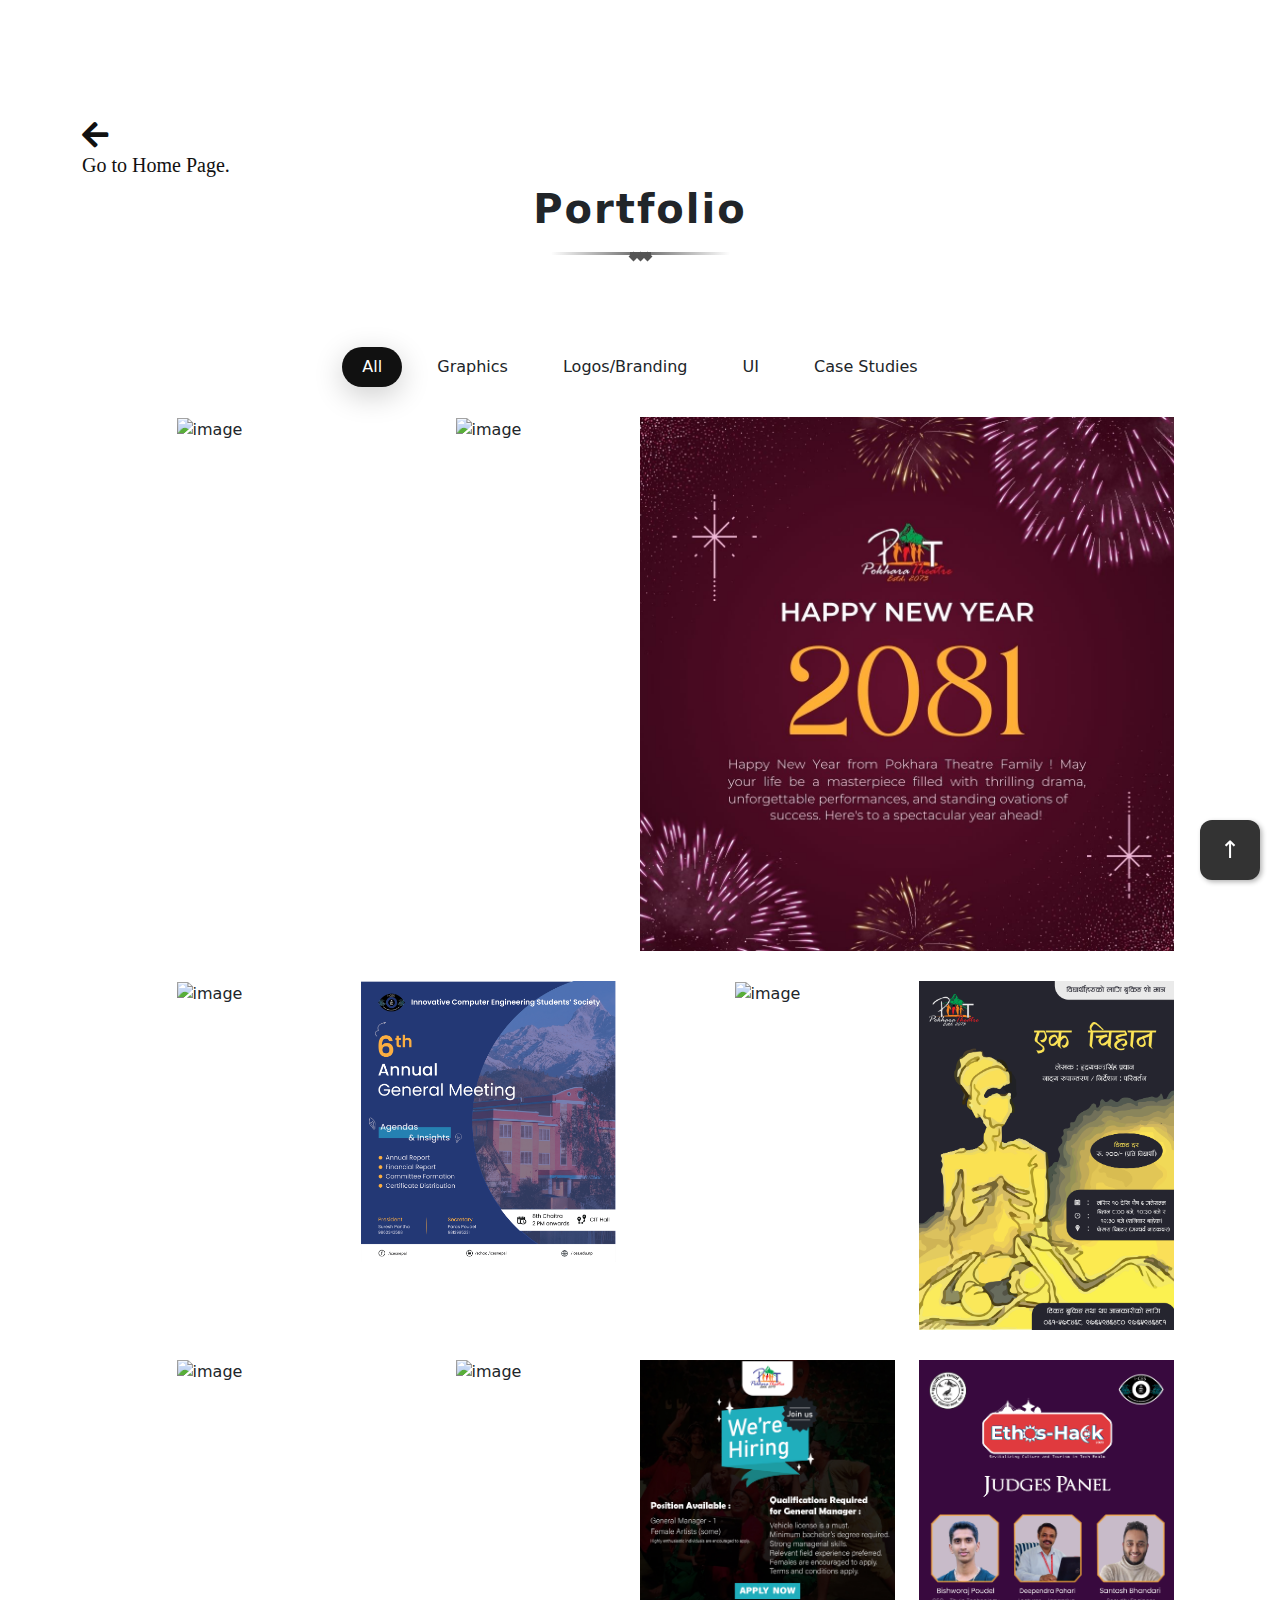
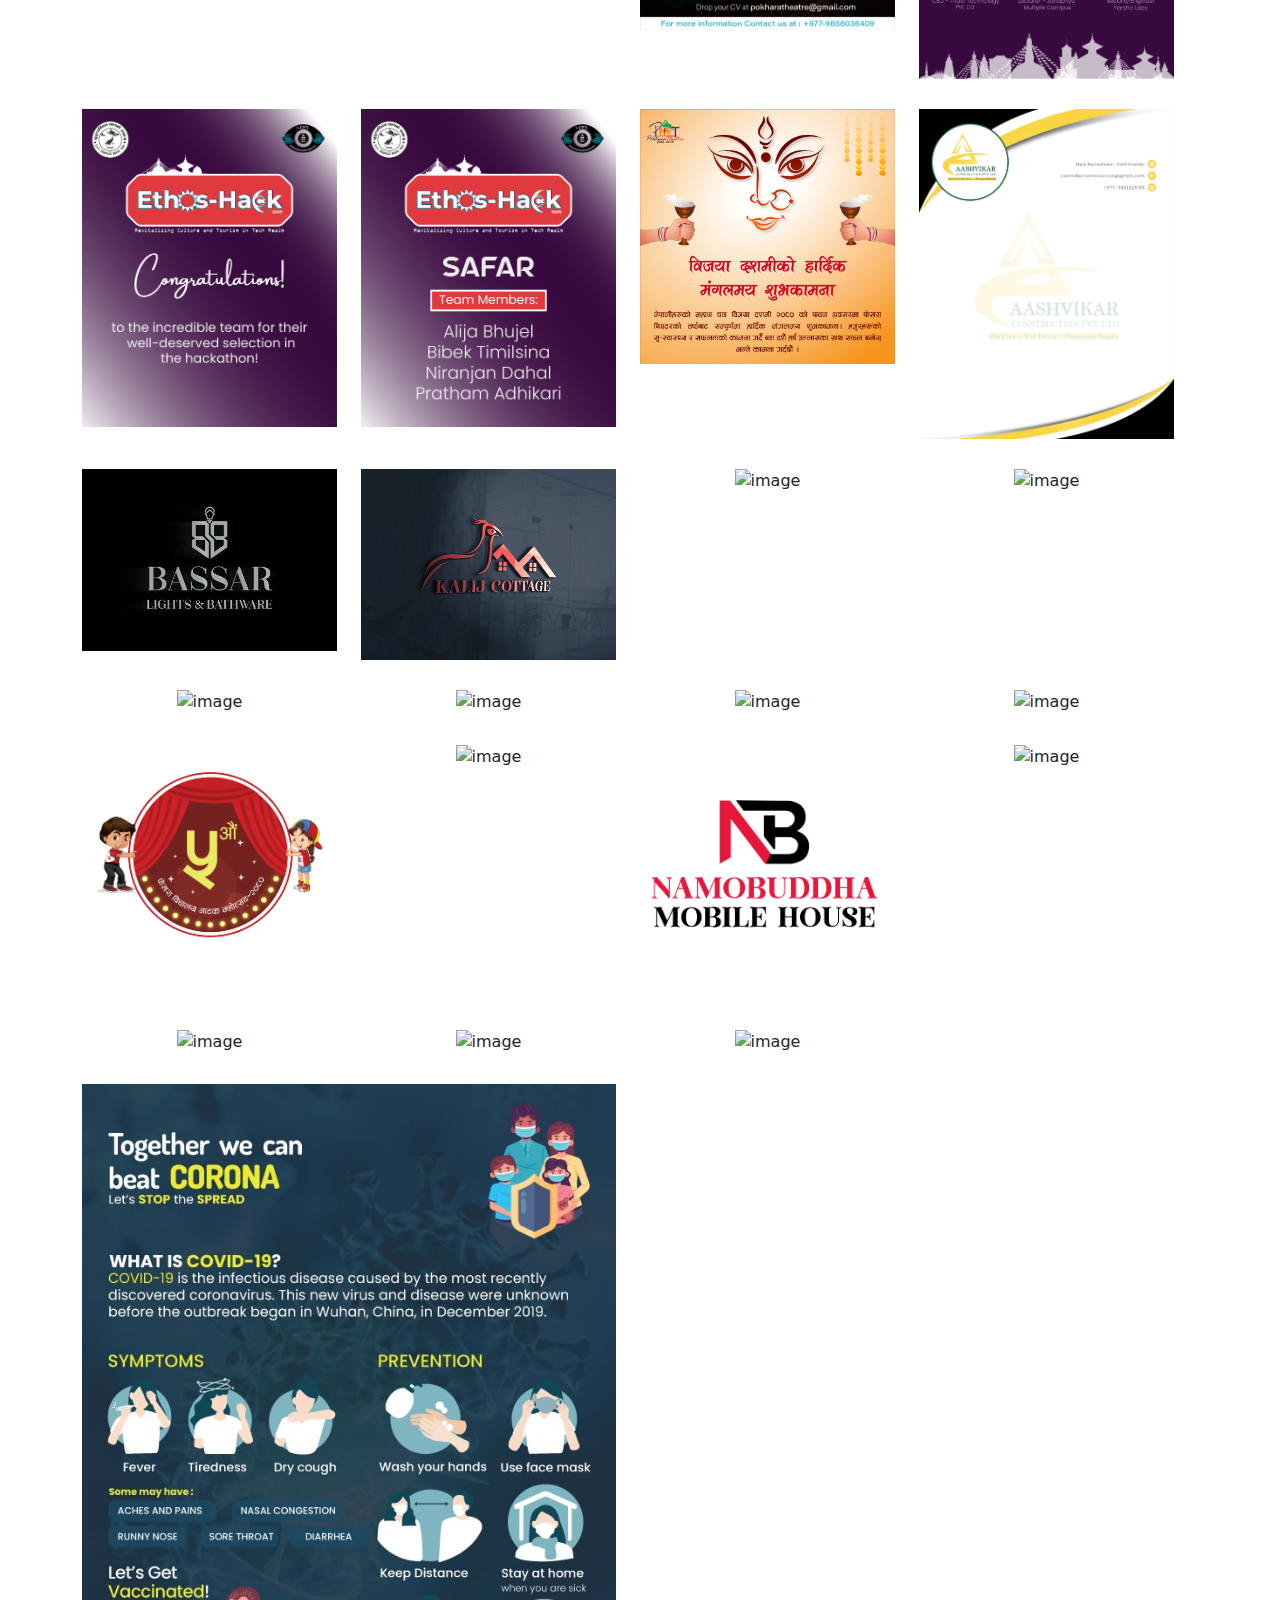
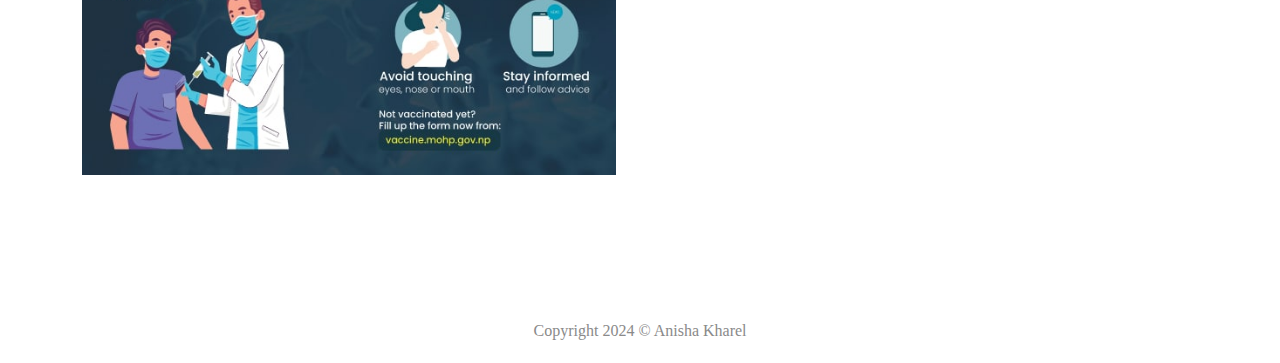
==== commit 11888cc5: "add footer" ====
--- a/portfolio.html
+++ b/portfolio.html
@@ -7,11 +7,16 @@
   <link rel="icon" href="/img/logo/circle-logo.png" type="x-icon" />
 
   <link rel="stylesheet" type="text/css" href="css/portfolio.css" />
-    <link href="https://cdn.jsdelivr.net/npm/bootstrap@5.3.3/dist/css/bootstrap.min.css" rel="stylesheet" integrity="sha384-QWTKZyjpPEjISv5WaRU9OFeRpok6YctnYmDr5pNlyT2bRjXh0JMhjY6hW+ALEwIH" crossorigin="anonymous">
+  <link rel="stylesheet" href="https://cdnjs.cloudflare.com/ajax/libs/font-awesome/5.15.4/css/all.min.css">
+  <link href="https://cdn.jsdelivr.net/npm/bootstrap@5.3.3/dist/css/bootstrap.min.css" rel="stylesheet" integrity="sha384-QWTKZyjpPEjISv5WaRU9OFeRpok6YctnYmDr5pNlyT2bRjXh0JMhjY6hW+ALEwIH" crossorigin="anonymous">
 </head>
 <body>
   <section class="works section-padding" data-scroll-index="3">
     <div class="container">
+      <div class="back">
+        <a href="index.html"> <i class="icon fas fa-arrow-left"></i><h5>Go to Home Page.</h5></a>
+
+      </div>
         <div class="row">
             
             <div class="section-head text-center col-lg-12">
@@ -41,13 +46,14 @@
                         <img src="img/portfolio/graphics/2080.jpg" alt="image">
                         <div class="item-img-overlay valign">
                             <div class="overlay-info full-width vertical-center">
-                                <h6>Crearive Design</h6>
+                                <h6>Event Poster</h6>
                                 <a href="img/portfolio/graphics/2080.jpg" class="popimg">
-                                    <span class="icon ti-zoom-in"></span>
-                                </a>
-                                <a href="#0">
-                                    <span class="icon ti-link"></span>
-                                </a>
+                                  <span class="icon"><i class="fas fa-search-plus"></i>
+                                  </span>
+                              </a>
+                              <a href="#0">
+                                  <span class="icon"><i class="fas fa-link"></i></span>
+                              </a>
                             </div>
                         </div>
                     </div>
@@ -59,13 +65,14 @@
                         <img src="img/portfolio/graphics/2081.jpg" alt="image">
                         <div class="item-img-overlay valign">
                             <div class="overlay-info full-width vertical-center">
-                                <h6>Crearive Design</h6>
+                                <h6>Bingo Game Poster</h6>
                                 <a href="img/portfolio/graphics/2081.jpg" class="popimg">
-                                    <span class="icon ti-zoom-in"></span>
-                                </a>
-                                <a href="#0">
-                                    <span class="icon ti-link"></span>
-                                </a>
+                                  <span class="icon"><i class="fas fa-search-plus"></i>
+                                  </span>
+                              </a>
+                              <a href="#0">
+                                  <span class="icon"><i class="fas fa-link"></i></span>
+                              </a>
                             </div>
                         </div>
                     </div>
@@ -78,13 +85,14 @@
                         <img src="img/portfolio/graphics/2083.jpg" alt="image">
                         <div class="item-img-overlay valign">
                             <div class="overlay-info full-width vertical-center">
-                                <h6>Crearive Design</h6>
+                                <h6>New Year Social Media Post</h6>
                                 <a href="img/portfolio/graphics/2083.jpg" class="popimg">
-                                    <span class="icon ti-zoom-in"></span>
-                                </a>
-                                <a href="#0">
-                                    <span class="icon ti-link"></span>
-                                </a>
+                                  <span class="icon"><i class="fas fa-search-plus"></i>
+                                  </span>
+                              </a>
+                              <a href="#0">
+                                  <span class="icon"><i class="fas fa-link"></i></span>
+                              </a>
                             </div>
                         </div>
                     </div>
@@ -96,13 +104,14 @@
                         <img src="img/portfolio/graphics/2084.png" alt="image">
                         <div class="item-img-overlay valign">
                             <div class="overlay-info full-width vertical-center">
-                                <h6>Crearive Design</h6>
+                                <h6>Deepawali Social Media Post</h6>
                                 <a href="img/portfolio/graphics/2084.png" class="popimg">
-                                    <span class="icon ti-zoom-in"></span>
-                                </a>
-                                <a href="#0">
-                                    <span class="icon ti-link"></span>
-                                </a>
+                                  <span class="icon"><i class="fas fa-search-plus"></i>
+                                  </span>
+                              </a>
+                              <a href="#0">
+                                  <span class="icon"><i class="fas fa-link"></i></span>
+                              </a>
                             </div>
                         </div>
                     </div>
@@ -114,13 +123,14 @@
                         <img src="img/portfolio/graphics/2085.png" alt="image">
                         <div class="item-img-overlay valign">
                             <div class="overlay-info full-width">
-                                <h6>Crearive Design</h6>
+                                <h6>Social Media Post</h6>
                                 <a href="img/portfolio/graphics/2085.png" class="popimg">
-                                    <span class="icon ti-zoom-in"></span>
-                                </a>
-                                <a href="#0">
-                                    <span class="icon ti-link"></span>
-                                </a>
+                                  <span class="icon"><i class="fas fa-search-plus"></i>
+                                  </span>
+                              </a>
+                              <a href="#0">
+                                  <span class="icon"><i class="fas fa-link"></i></span>
+                              </a>
                             </div>
                         </div>
                     </div>
@@ -132,13 +142,14 @@
                       <img src="img/portfolio/graphics/2086.png" alt="image">
                       <div class="item-img-overlay valign">
                           <div class="overlay-info full-width vertical-center">
-                              <h6>Crearive Design</h6>
+                              <h6>Drama Poster</h6>
                               <a href="img/portfolio/graphics/2086.png" class="popimg">
-                                  <span class="icon ti-zoom-in"></span>
-                              </a>
-                              <a href="#0">
-                                  <span class="icon ti-link"></span>
-                              </a>
+                                <span class="icon"><i class="fas fa-search-plus"></i>
+                                </span>
+                            </a>
+                            <a href="#0">
+                                <span class="icon"><i class="fas fa-link"></i></span>
+                            </a>
                           </div>
                       </div>
                   </div>
@@ -150,13 +161,14 @@
                     <img src="img/portfolio/graphics/2087.png" alt="image">
                     <div class="item-img-overlay valign">
                         <div class="overlay-info full-width vertical-center">
-                            <h6>Crearive Design</h6>
+                            <h6>Drama Poster</h6>
                             <a href="img/portfolio/graphics/2087.png" class="popimg">
-                                <span class="icon ti-zoom-in"></span>
-                            </a>
-                            <a href="#0">
-                                <span class="icon ti-link"></span>
-                            </a>
+                              <span class="icon"><i class="fas fa-search-plus"></i>
+                              </span>
+                          </a>
+                          <a href="#0">
+                              <span class="icon"><i class="fas fa-link"></i></span>
+                          </a>
                         </div>
                     </div>
                 </div>
@@ -168,13 +180,14 @@
                   <img src="img/portfolio/graphics/2088.jpg" alt="image">
                   <div class="item-img-overlay valign">
                       <div class="overlay-info full-width vertical-center">
-                          <h6>Crearive Design</h6>
+                          <h6>Drama Poster</h6>
                           <a href="img/portfolio/graphics/2088.jpg" class="popimg">
-                              <span class="icon ti-zoom-in"></span>
-                          </a>
-                          <a href="#0">
-                              <span class="icon ti-link"></span>
-                          </a>
+                            <span class="icon"><i class="fas fa-search-plus"></i>
+                            </span>
+                        </a>
+                        <a href="#0">
+                            <span class="icon"><i class="fas fa-link"></i></span>
+                        </a>
                       </div>
                   </div>
               </div>
@@ -186,13 +199,14 @@
                 <img src="img/portfolio/graphics/2089.jpg" alt="image">
                 <div class="item-img-overlay valign">
                     <div class="overlay-info full-width vertical-center">
-                        <h6>Crearive Design</h6>
+                        <h6>Social Media Post</h6>
                         <a href="img/portfolio/graphics/2089.jpg" class="popimg">
-                            <span class="icon ti-zoom-in"></span>
-                        </a>
-                        <a href="#0">
-                            <span class="icon ti-link"></span>
-                        </a>
+                          <span class="icon"><i class="fas fa-search-plus"></i>
+                          </span>
+                      </a>
+                      <a href="#0">
+                          <span class="icon"><i class="fas fa-link"></i></span>
+                      </a>
                     </div>
                 </div>
             </div>
@@ -204,13 +218,14 @@
               <img src="img/portfolio/graphics/2090.jpg" alt="image">
               <div class="item-img-overlay valign">
                   <div class="overlay-info full-width vertical-center">
-                      <h6>Crearive Design</h6>
+                      <h6>Hiring Social Media Post</h6>
                       <a href="img/portfolio/graphics/2090.jpg" class="popimg">
-                          <span class="icon ti-zoom-in"></span>
-                      </a>
-                      <a href="#0">
-                          <span class="icon ti-link"></span>
-                      </a>
+                        <span class="icon"><i class="fas fa-search-plus"></i>
+                        </span>
+                    </a>
+                    <a href="#0">
+                        <span class="icon"><i class="fas fa-link"></i></span>
+                    </a>
                   </div>
               </div>
           </div>
@@ -222,13 +237,14 @@
             <img src="img/portfolio/graphics/2091.png" alt="image">
             <div class="item-img-overlay valign">
                 <div class="overlay-info full-width vertical-center">
-                    <h6>Crearive Design</h6>
+                    <h6>Social Media Post</h6>
                     <a href="img/portfolio/graphics/2091.png" class="popimg">
-                        <span class="icon ti-zoom-in"></span>
-                    </a>
-                    <a href="#0">
-                        <span class="icon ti-link"></span>
-                    </a>
+                      <span class="icon"><i class="fas fa-search-plus"></i>
+                      </span>
+                  </a>
+                  <a href="#0">
+                      <span class="icon"><i class="fas fa-link"></i></span>
+                  </a>
                 </div>
             </div>
         </div>
@@ -240,13 +256,14 @@
           <img src="img/portfolio/graphics/2092.png" alt="image">
           <div class="item-img-overlay valign">
               <div class="overlay-info full-width vertical-center">
-                  <h6>Crearive Design</h6>
+                  <h6>Social Media Post</h6>
                   <a href="img/portfolio/graphics/2092.png" class="popimg">
-                      <span class="icon ti-zoom-in"></span>
-                  </a>
-                  <a href="#0">
-                      <span class="icon ti-link"></span>
-                  </a>
+                    <span class="icon"><i class="fas fa-search-plus"></i>
+                    </span>
+                </a>
+                <a href="#0">
+                    <span class="icon"><i class="fas fa-link"></i></span>
+                </a>
               </div>
           </div>
       </div>
@@ -258,13 +275,14 @@
         <img src="img/portfolio/graphics/2093.png" alt="image">
         <div class="item-img-overlay valign">
             <div class="overlay-info full-width vertical-center">
-                <h6>Crearive Design</h6>
+                <h6>Social Media Post</h6>
                 <a href="img/portfolio/graphics/2093.png" class="popimg">
-                    <span class="icon ti-zoom-in"></span>
-                </a>
-                <a href="#0">
-                    <span class="icon ti-link"></span>
-                </a>
+                  <span class="icon"><i class="fas fa-search-plus"></i>
+                  </span>
+              </a>
+              <a href="#0">
+                  <span class="icon"><i class="fas fa-link"></i></span>
+              </a>
             </div>
         </div>
     </div>
@@ -276,65 +294,69 @@
       <img src="img/portfolio/graphics/2094.png" alt="image">
       <div class="item-img-overlay valign">
           <div class="overlay-info full-width vertical-center">
-              <h6>Crearive Design</h6>
+              <h6>Dashain Social Media Post</h6>
               <a href="img/portfolio/graphics/2094.png" class="popimg">
-                  <span class="icon ti-zoom-in"></span>
+                <span class="icon"><i class="fas fa-search-plus"></i>
+                </span>
+            </a>
+            <a href="#0">
+                <span class="icon"><i class="fas fa-link"></i></span>
+            </a>
+          </div>
+      </div>
+  </div>
+</div>
+
+ <!-- gallery item -->
+ <div class="col-lg-3 col-md-6 items graphic">
+  <div class="item-img">
+      <img src="img/portfolio/graphics/2095.jpg" alt="image">
+      <div class="item-img-overlay valign">
+          <div class="overlay-info full-width vertical-center">
+              <h6>LetterHead Design</h6>
+              <a href="img/portfolio/graphics/2095.jpg" class="popimg">
+                <span class="icon"><i class="fas fa-search-plus"></i>
+                </span>
+            </a>
+            <a href="#0">
+                <span class="icon"><i class="fas fa-link"></i></span>
+            </a>
+          </div>
+      </div>
+  </div>
+</div>
+
+<div class="col-lg-3 col-md-6 items brand">
+  <div class="item-img">
+      <img src="img/portfolio/Logos/1.png" alt="image">
+      <div class="item-img-overlay valign">
+          <div class="overlay-info full-width vertical-center">
+              <h6>Bassar Lights & Bathware Logo Design</h6>
+              <a href="img/portfolio/Logos/1.png" class="popimg">
+                  <span class="icon"><i class="fas fa-search-plus"></i>
+                  </span>
               </a>
               <a href="#0">
-                  <span class="icon ti-link"></span>
+                  <span class="icon"><i class="fas fa-link"></i></span>
               </a>
           </div>
       </div>
   </div>
 </div>
 
- <!-- gallery item -->
- <div class="col-lg-3 col-md-6 items graphic">
-  <div class="item-img">
-      <img src="img/portfolio/graphics/2095.jpg" alt="image">
-      <div class="item-img-overlay valign">
-          <div class="overlay-info full-width vertical-center">
-              <h6>Crearive Design</h6>
-              <a href="img/portfolio/graphics/2095.jpg" class="popimg">
-                  <span class="icon ti-zoom-in"></span>
-              </a>
-              <a href="#0">
-                  <span class="icon ti-link"></span>
-              </a>
-          </div>
-      </div>
-  </div>
-</div>
-
-<div class="col-lg-3 col-md-6 items brand">
-  <div class="item-img">
-      <img src="img/portfolio/Logos/1.png" alt="image">
-      <div class="item-img-overlay valign">
-          <div class="overlay-info full-width vertical-center">
-              <h6>Crearive Design</h6>
-              <a href="img/portfolio/Logos/1.png" class="popimg">
-                  <span class="icon ti-zoom-in"></span>
-              </a>
-              <a href="#0">
-                  <span class="icon ti-link"></span>
-              </a>
-          </div>
-      </div>
-  </div>
-</div>
-
 <div class="col-lg-3 col-md-6 items brand">
   <div class="item-img">
       <img src="img/portfolio/Logos/2.png" alt="image">
       <div class="item-img-overlay valign">
           <div class="overlay-info full-width vertical-center">
-              <h6>Crearive Design</h6>
+              <h6>Kalij Cottage Logo Design</h6>
               <a href="img/portfolio/Logos/2.png" class="popimg">
-                  <span class="icon ti-zoom-in"></span>
-              </a>
-              <a href="#0">
-                  <span class="icon ti-link"></span>
-              </a>
+                <span class="icon"><i class="fas fa-search-plus"></i>
+                </span>
+            </a>
+            <a href="#0">
+                <span class="icon"><i class="fas fa-link"></i></span>
+            </a>
           </div>
       </div>
   </div>
@@ -345,13 +367,14 @@
       <img src="img/portfolio/Logos/3.png" alt="image">
       <div class="item-img-overlay valign">
           <div class="overlay-info full-width vertical-center">
-              <h6>Crearive Design</h6>
+              <h6>Unisex Salon Logo Design</h6>
               <a href="img/portfolio/Logos/3.png" class="popimg">
-                  <span class="icon ti-zoom-in"></span>
-              </a>
-              <a href="#0">
-                  <span class="icon ti-link"></span>
-              </a>
+                <span class="icon"><i class="fas fa-search-plus"></i>
+                </span>
+            </a>
+            <a href="#0">
+                <span class="icon"><i class="fas fa-link"></i></span>
+            </a>
           </div>
       </div>
   </div>
@@ -362,13 +385,14 @@
       <img src="img/portfolio/Logos/4.png" alt="image">
       <div class="item-img-overlay valign">
           <div class="overlay-info full-width vertical-center">
-              <h6>Crearive Design</h6>
+              <h6>Education Consultancy Logo Design</h6>
               <a href="img/portfolio/Logos/4.png" class="popimg">
-                  <span class="icon ti-zoom-in"></span>
-              </a>
-              <a href="#0">
-                  <span class="icon ti-link"></span>
-              </a>
+                <span class="icon"><i class="fas fa-search-plus"></i>
+                </span>
+            </a>
+            <a href="#0">
+                <span class="icon"><i class="fas fa-link"></i></span>
+            </a>
           </div>
       </div>
   </div>
@@ -379,13 +403,14 @@
       <img src="img/portfolio/Logos/5.png" alt="image">
       <div class="item-img-overlay valign">
           <div class="overlay-info full-width vertical-center">
-              <h6>Crearive Design</h6>
+              <h6>Studio Logo Design</h6>
               <a href="img/portfolio/Logos/5.png" class="popimg">
-                  <span class="icon ti-zoom-in"></span>
-              </a>
-              <a href="#0">
-                  <span class="icon ti-link"></span>
-              </a>
+                <span class="icon"><i class="fas fa-search-plus"></i>
+                </span>
+            </a>
+            <a href="#0">
+                <span class="icon"><i class="fas fa-link"></i></span>
+            </a>
           </div>
       </div>
   </div>
@@ -396,13 +421,14 @@
       <img src="img/portfolio/Logos/6.png" alt="image">
       <div class="item-img-overlay valign">
           <div class="overlay-info full-width vertical-center">
-              <h6>Crearive Design</h6>
+              <h6>News Portal Logo Design</h6>
               <a href="img/portfolio/Logos/6.png" class="popimg">
-                  <span class="icon ti-zoom-in"></span>
-              </a>
-              <a href="#0">
-                  <span class="icon ti-link"></span>
-              </a>
+                <span class="icon"><i class="fas fa-search-plus"></i>
+                </span>
+            </a>
+            <a href="#0">
+                <span class="icon"><i class="fas fa-link"></i></span>
+            </a>
           </div>
       </div>
   </div>
@@ -413,13 +439,14 @@
       <img src="img/portfolio/Logos/7.png" alt="image">
       <div class="item-img-overlay valign">
           <div class="overlay-info full-width vertical-center">
-              <h6>Crearive Design</h6>
+              <h6>Hotel Logo Design</h6>
               <a href="img/portfolio/Logos/7.png" class="popimg">
-                  <span class="icon ti-zoom-in"></span>
-              </a>
-              <a href="#0">
-                  <span class="icon ti-link"></span>
-              </a>
+                <span class="icon"><i class="fas fa-search-plus"></i>
+                </span>
+            </a>
+            <a href="#0">
+                <span class="icon"><i class="fas fa-link"></i></span>
+            </a>
           </div>
       </div>
   </div>
@@ -430,13 +457,14 @@
       <img src="img/portfolio/Logos/8.png" alt="image">
       <div class="item-img-overlay valign">
           <div class="overlay-info full-width vertical-center">
-              <h6>Crearive Design</h6>
+              <h6>Marble House Logo Design</h6>
               <a href="img/portfolio/Logos/8.png" class="popimg">
-                  <span class="icon ti-zoom-in"></span>
-              </a>
-              <a href="#0">
-                  <span class="icon ti-link"></span>
-              </a>
+                <span class="icon"><i class="fas fa-search-plus"></i>
+                </span>
+            </a>
+            <a href="#0">
+                <span class="icon"><i class="fas fa-link"></i></span>
+            </a>
           </div>
       </div>
   </div>
@@ -447,13 +475,14 @@
       <img src="img/portfolio/Logos/9.png" alt="image">
       <div class="item-img-overlay valign">
           <div class="overlay-info full-width vertical-center">
-              <h6>Crearive Design</h6>
+              <h6>Program Logo Design</h6>
               <a href="img/portfolio/Logos/9.png" class="popimg">
-                  <span class="icon ti-zoom-in"></span>
-              </a>
-              <a href="#0">
-                  <span class="icon ti-link"></span>
-              </a>
+                <span class="icon"><i class="fas fa-search-plus"></i>
+                </span>
+            </a>
+            <a href="#0">
+                <span class="icon"><i class="fas fa-link"></i></span>
+            </a>
           </div>
       </div>
   </div>
@@ -464,13 +493,14 @@
       <img src="img/portfolio/Logos/10.png" alt="image">
       <div class="item-img-overlay valign">
           <div class="overlay-info full-width vertical-center">
-              <h6>Crearive Design</h6>
+              <h6>Studio Logo Design</h6>
               <a href="img/portfolio/Logos/10.png" class="popimg">
-                  <span class="icon ti-zoom-in"></span>
-              </a>
-              <a href="#0">
-                  <span class="icon ti-link"></span>
-              </a>
+                <span class="icon"><i class="fas fa-search-plus"></i>
+                </span>
+            </a>
+            <a href="#0">
+                <span class="icon"><i class="fas fa-link"></i></span>
+            </a>
           </div>
       </div>
   </div>
@@ -481,13 +511,14 @@
       <img src="img/portfolio/Logos/11.png" alt="image">
       <div class="item-img-overlay valign">
           <div class="overlay-info full-width vertical-center">
-              <h6>Crearive Design</h6>
+              <h6>Mobile House Logo Design</h6>
               <a href="img/portfolio/Logos/11.png" class="popimg">
-                  <span class="icon ti-zoom-in"></span>
-              </a>
-              <a href="#0">
-                  <span class="icon ti-link"></span>
-              </a>
+                <span class="icon"><i class="fas fa-search-plus"></i>
+                </span>
+            </a>
+            <a href="#0">
+                <span class="icon"><i class="fas fa-link"></i></span>
+            </a>
           </div>
       </div>
   </div>
@@ -498,13 +529,14 @@
       <img src="img/portfolio/Logos/12.png" alt="image">
       <div class="item-img-overlay valign">
           <div class="overlay-info full-width vertical-center">
-              <h6>Crearive Design</h6>
+              <h6>Security Service Logo Design</h6>
               <a href="img/portfolio/Logos/12.png" class="popimg">
-                  <span class="icon ti-zoom-in"></span>
-              </a>
-              <a href="#0">
-                  <span class="icon ti-link"></span>
-              </a>
+                <span class="icon"><i class="fas fa-search-plus"></i>
+                </span>
+            </a>
+            <a href="#0">
+                <span class="icon"><i class="fas fa-link"></i></span>
+            </a>
           </div>
       </div>
   </div>
@@ -515,13 +547,14 @@
       <img src="img/portfolio/Logos/13.png" alt="image">
       <div class="item-img-overlay valign">
           <div class="overlay-info full-width vertical-center">
-              <h6>Crearive Design</h6>
+              <h6>Travel Agency Logo Design</h6>
               <a href="img/portfolio/Logos/13.png" class="popimg">
-                  <span class="icon ti-zoom-in"></span>
-              </a>
-              <a href="#0">
-                  <span class="icon ti-link"></span>
-              </a>
+                <span class="icon"><i class="fas fa-search-plus"></i>
+                </span>
+            </a>
+            <a href="#0">
+                <span class="icon"><i class="fas fa-link"></i></span>
+            </a>
           </div>
       </div>
   </div>
@@ -532,13 +565,14 @@
       <img src="img/portfolio/Logos/14.png" alt="image">
       <div class="item-img-overlay valign">
           <div class="overlay-info full-width vertical-center">
-              <h6>Crearive Design</h6>
+              <h6>Construction Consultancy Logo Design</h6>
               <a href="img/portfolio/Logos/14.png" class="popimg">
-                  <span class="icon ti-zoom-in"></span>
-              </a>
-              <a href="#0">
-                  <span class="icon ti-link"></span>
-              </a>
+                <span class="icon"><i class="fas fa-search-plus"></i>
+                </span>
+            </a>
+            <a href="#0">
+                <span class="icon"><i class="fas fa-link"></i></span>
+            </a>
           </div>
       </div>
   </div>
@@ -549,13 +583,14 @@
       <img src="img/portfolio/Logos/15.png" alt="image">
       <div class="item-img-overlay valign">
           <div class="overlay-info full-width vertical-center">
-              <h6>Crearive Design</h6>
+              <h6>Production House Logo Design</h6>
               <a href="img/portfolio/Logos/15.png" class="popimg">
-                  <span class="icon ti-zoom-in"></span>
-              </a>
-              <a href="#0">
-                  <span class="icon ti-link"></span>
-              </a>
+                <span class="icon"><i class="fas fa-search-plus"></i>
+                </span>
+            </a>
+            <a href="#0">
+                <span class="icon"><i class="fas fa-link"></i></span>
+            </a>
           </div>
       </div>
   </div>
@@ -567,13 +602,14 @@
             <img src="img/portfolio/graphics/2082.jpg" alt="image">
             <div class="item-img-overlay valign">
                 <div class="overlay-info full-width vertical-center">
-                    <h6>Crearive Design</h6>
+                    <h6>Covid-19 Awareness and Positivity Poster</h6>
                     <a href="img/portfolio/graphics/2082.jpg" class="popimg">
-                        <span class="icon ti-zoom-in"></span>
-                    </a>
-                    <a href="#0">
-                        <span class="icon ti-link"></span>
-                    </a>
+                      <span class="icon"><i class="fas fa-search-plus"></i>
+                      </span>
+                  </a>
+                  <a href="#0">
+                      <span class="icon"><i class="fas fa-link"></i></span>
+                  </a>
                 </div>
             </div>
         </div>
@@ -588,7 +624,16 @@
     </div>
   </section>
 
-  <!-- <script src="https://cdn.jsdelivr.net/npm/bootstrap@5.3.3/dist/js/bootstrap.bundle.min.js" integrity="sha384-YvpcrYf0tY3lHB60NNkmXc5s9fDVZLESaAA55NDzOxhy9GkcIdslK1eN7N6jIeHz" crossorigin="anonymous"></script> -->
+  <div class="arrow">
+    <a href="#"  id="scrollToTopBtn" title="Go to top"> &#8593; </a>
+  </div> 
+   
+           
+   <footer>
+    <div class="container">
+        <p class="footer-text">Copyright 2024 &copy; Anisha Kharel</p>
+    </div>
+</footer>
 
   <script>
     document.addEventListener("DOMContentLoaded", function () {
--- a/css/portfolio.css
+++ b/css/portfolio.css
@@ -1,35 +1,5 @@
-/*-----------------------------------------------------------------------------------
-
- Theme Name: Buka
- Theme URI: http://
- Description: The Multi-Purpose Onepage Template
- Author: ui-themez
- Author URI: http://themeforest.net/user/ui-themez
- Version: 1.0
-
- Main Color   : #111
- main Font    : Rubik
-
------------------------------------------------------------------------------------*/
-/* ----------------------------------------------------------------
-
- == Table Of Content
-
-	01 Basics
-	02 Navbar
-	03 Header
-	04 Hero
-	05 Services
-	06 Numbers
-	07 Works
-	08 Testimonials
-	09 Blog
-	10 Contact
-	11 Footer
-	12 Responsive
- 
-
----------------------------------------------------------------- */
+
+
 /* ----------------------------------------------------------------
      [ 01 Start Basics ]
 -----------------------------------------------------------------*/
@@ -48,7 +18,7 @@
   line-height: 1.3;
   font-weight: 400;
   font-size: 15px;
-  font-family: 'Rubik', sans-serif;
+  font-family: "Poppins";
   overflow-x: hidden !important;
 }
 
@@ -250,410 +220,56 @@
   opacity: 1;
 }
 
-/* ----------------------------------------------------------------
-     [ End Basics ]
------------------------------------------------------------------*/
-/* ----------------------------------------------------------------
-     [ 02 Start Navbar ]
------------------------------------------------------------------*/
-.navbar {
-  position: absolute;
-  left: 0;
-  top: 0;
-  width: 100%;
-  background: transparent;
-  z-index: 9;
-  min-height: 80px;
-}
-.navbar .icon-bar {
-  color: #fff;
-}
-.navbar .navbar-nav .nav-link {
-  font-size: 13px;
-  font-weight: 500;
-  color: #eee;
-  letter-spacing: .5px;
-  margin: 15px 5px;
-  -webkit-transition: all .5s;
-  transition: all .5s;
-  position: relative;
-}
-.navbar .navbar-nav .nav-link:after {
-  content: '';
-  width: 30px;
-  height: 1px;
-  background: #fff;
-  position: absolute;
-  bottom: -5px;
-  opacity: 0;
-  left: calc(50% - 15px);
-  -webkit-transition: all .5s;
-  transition: all .5s;
-}
-.navbar .navbar-nav .active:after {
-  bottom: 0px;
-  opacity: 1;
-}
-
-.nav-scroll {
-  background: #fff;
-  -webkit-box-shadow: 0px 10px 30px rgba(0, 0, 0, 0.05);
-          box-shadow: 0px 10px 30px rgba(0, 0, 0, 0.05);
-  padding: 0;
-  position: fixed;
-  top: -100px;
-  left: 0;
-  width: 100%;
-  -webkit-transition: -webkit-transform .5s;
-  transition: -webkit-transform .5s;
-  transition: transform .5s;
-  transition: transform .5s, -webkit-transform .5s;
-  -webkit-transform: translateY(100px);
-          transform: translateY(100px);
-}
-.nav-scroll .icon-bar {
-  color: #222;
-}
-.nav-scroll .navbar-nav .nav-link {
-  color: #222;
-}
-.nav-scroll .navbar-nav .nav-link:after {
-  background: #222;
-}
-.nav-scroll .navbar-nav .logo {
-  padding: 15px 0;
-  color: #111;
-}
-
-.logo {
-  padding: 15px 0;
-  width: 100px;
-  color: #fff;
-  font-size: 20px;
-}
-
-/* ----------------------------------------------------------------
-     [ End Navbar ]
------------------------------------------------------------------*/
-/* ----------------------------------------------------------------
-     [ 03 Start Header ]
------------------------------------------------------------------*/
-.header {
-  height: 100vh;
-  overflow: hidden;
-  position: relative;
-}
-.header .caption h6 {
-  font-size: 20px;
-  letter-spacing: 2px;
-}
-.header .caption h1 {
-  margin: 10px 0;
-  font-size: 60px;
-  font-weight: 700;
-  font-family: inherit;
-  word-spacing: 2px;
-  letter-spacing: 2px;
-}
-.header .caption p {
-  font-size: 15px;
-  font-weight: 300;
-  color: #eee;
-  letter-spacing: 1px;
-  word-spacing: 2px;
-}
-.header .caption .social a {
-  color: #fff;
-  font-size: 12px;
-  margin: 0 10px;
-}
-.header .caption .butn {
-  color: #fff;
-  padding: 12px 40px;
-  border: 1px solid #eee;
-  border-radius: 30px;
-  font-size: 13px;
-  letter-spacing: 1px;
-  -webkit-transition: all .5s;
-  transition: all .5s;
-}
-.header .caption .butn:hover {
-  background: #eee;
-  color: #111;
-}
-.header #particles-js {
-  position: absolute;
-  top: 0;
-  left: 0;
-  height: 100%;
-  width: 100%;
-  z-index: 2;
-}
-.header .bg-vid {
-  position: absolute;
-  top: 0;
-  left: 0;
-  min-width: 100%;
-  min-height: 100%;
-}
-.header.creative .svg {
-  position: absolute;
-  bottom: -5px;
-  left: 0;
-  width: 100%;
-  z-index: 2;
-}
-.header.creative .svg svg {
-  fill: #fff;
-  width: 101%;
-}
-
-/* ----------------------------------------------------------------
-     [ End Header ]
------------------------------------------------------------------*/
-/* ----------------------------------------------------------------
-     [ 04 Start Hero ]
------------------------------------------------------------------*/
-.hero {
-  position: relative;
-}
-.hero .hero-img {
-  position: relative;
-}
-.hero .hero-img:after {
-  content: '';
-  width: 90%;
-  position: absolute;
-  top: -50%;
-  bottom: -50%;
-  left: 0;
-  background-image: url(../img/dots.png);
-  background-repeat: repeat;
-  z-index: -1;
-}
-.hero .hero-img .img {
-  padding: 0 30px 30px 15px;
-  position: relative;
-}
-.hero .hero-img .img:before {
-  content: '';
-  position: absolute;
-  top: 30px;
-  right: 0;
-  left: 45px;
-  bottom: 0;
-  border: 10px solid #eee;
-}
-.hero .hero-img .img img {
-  position: relative;
-  z-index: 2;
-}
-.hero .content {
-  padding-left: 30px;
-}
-.hero .content h3 {
-  font-weight: 600;
-}
-.hero .content span {
-  margin: 10px 0 15px;
-  color: #555;
-  font-weight: 500;
-}
-.hero .content .info {
-  margin-top: 30px;
-  padding-top: 30px;
-  border-top: 1px solid #eee;
-}
-.hero .content .info h6 {
-  font-size: 14px;
-  text-transform: uppercase;
-  margin-bottom: 5px;
-}
-.hero .content .info h6 .icon {
-  font-size: 15px;
-  width: 30px;
-  height: 30px;
-  line-height: 30px;
-  background: #eee;
-  text-align: center;
-  border-radius: 50%;
-  margin: 0;
-  margin-right: 15px;
-}
-.hero .content .info p {
-  padding-left: 45px;
-}
-.hero .content .butn {
-  padding: 12px 40px;
-  border: 1px solid #111;
-  border-radius: 30px;
-  background: #111;
-  color: #fff;
-  font-size: 13px;
-  letter-spacing: 1px;
-  -webkit-transition: all .5s;
-  transition: all .5s;
-}
-.hero .content .butn:hover {
-  background: #fff;
-  color: #111;
-}
-.hero .wave {
-  position: absolute;
-  top: -100px;
-  left: -5%;
-  width: 110%;
-  height: 100px;
-  background-image: url(../img/wave.svg);
-  background-size: cover;
-  z-index: 1;
-}
-
-.skills .skill-item {
-  margin-bottom: 20px;
-}
-.skills .skill-item:last-child {
-  margin-bottom: 0;
-}
-.skills .skill-item h5 {
-  font-size: 14px;
-  font-weight: 500;
-  margin-bottom: 10px;
-}
-.skills .skill-progress {
-  width: 100%;
-  height: 26px;
-  border: 4px solid #f7f7f7;
-  background: #f7f7f7;
-  border-radius: 20px;
-  position: relative;
-  -webkit-box-shadow: 0px -10px 30px rgba(0, 0, 0, 0.08) inset;
-          box-shadow: 0px -10px 30px rgba(0, 0, 0, 0.08) inset;
-}
-.skills .skill-progress .progres {
-  position: absolute;
-  height: 100%;
-  width: 10%;
-  left: 0;
-  top: 0;
-  background: #111;
-  background: -webkit-gradient(linear, left top, right top, from(#555), to(#111));
-  background: linear-gradient(to right, #555, #111);
-  border-radius: 20px;
-  -webkit-transition: all 1.5s;
-  transition: all 1.5s;
-}
-.skills .skill-progress .progres:before {
-  content: attr(data-value);
-  padding: 3px 10px 2px;
-  border-radius: 10px;
-  font-size: 10px;
-  color: #fff;
-  background: #333;
-  position: absolute;
-  top: -35px;
-  right: 0;
-}
-.skills .skill-progress .progres:after {
-  content: "";
-  width: 0;
-  height: 0;
-  border-left: 3px solid transparent;
-  border-right: 3px solid transparent;
-  border-top: 5px solid #333;
-  position: absolute;
-  top: -12px;
-  right: 15px;
-}
-
-/* ----------------------------------------------------------------
-     [ End Hero ]
------------------------------------------------------------------*/
-/* ----------------------------------------------------------------
-     [ 05 Start Services ]
------------------------------------------------------------------*/
-.services .item {
-  padding: 30px;
-  background: #fff;
-  -webkit-box-shadow: 0px 10px 30px -8px rgba(0, 0, 0, 0.1);
-          box-shadow: 0px 10px 30px -8px rgba(0, 0, 0, 0.1);
-  border-radius: 5px;
-}
-.services .item .icon {
-  font-size: 30px;
-  margin-bottom: 40px;
-  color: #555;
-  position: relative;
-  z-index: 3;
-}
-.services .item .icon:after {
-  content: '';
-  width: 50px;
-  height: 50px;
-  border-radius: 50%;
-  background: #fafafa;
-  background: -webkit-gradient(linear, left top, right top, from(transparent), to(#fafafa));
-  background: linear-gradient(to right, transparent, #fafafa);
-  position: absolute;
-  top: 0;
-  left: 5px;
-  z-index: -1;
-}
-.services .item h6 {
-  font-size: 16px;
-  margin-bottom: 15px;
-}
-
-/* ----------------------------------------------------------------
-     [ End Services ]
------------------------------------------------------------------*/
-/* ----------------------------------------------------------------
-     [ 06 Start Numbers ]
------------------------------------------------------------------*/
-.numbers {
-  padding: 80px 0;
-}
-.numbers.minimal .icon:after {
-  background: rgba(180, 180, 180, 0.2);
-  background: -webkit-gradient(linear, left top, right top, from(transparent), to(rgba(180, 180, 180, 0.2)));
-  background: linear-gradient(to right, transparent, rgba(180, 180, 180, 0.2));
-}
-.numbers.minimal h6 {
-  color: #8a8a8a;
-}
-.numbers .icon {
-  font-size: 30px;
-  margin-bottom: 30px;
-  position: relative;
-  z-index: 3;
-}
-.numbers .icon:after {
-  content: '';
-  width: 50px;
-  height: 50px;
-  border-radius: 50%;
-  background: rgba(250, 250, 250, 0.2);
-  background: -webkit-gradient(linear, left top, right top, from(transparent), to(rgba(250, 250, 250, 0.2)));
-  background: linear-gradient(to right, transparent, rgba(250, 250, 250, 0.2));
-  position: absolute;
-  top: 0;
-  left: 5px;
-  z-index: -1;
-}
-.numbers h4 {
-  margin-bottom: 15px;
-}
-.numbers h6 {
-  font-weight: 400;
-}
-
-/* ----------------------------------------------------------------
-     [ End Numbers ]
------------------------------------------------------------------*/
+
 /* ----------------------------------------------------------------
      [ 07 Start Works ]
 -----------------------------------------------------------------*/
-
+.back a{
+  color: #111;
+  text-decoration: none;
+ 
+}
+
+.back h5{
+  font-family: "Poppins";
+}
+
+.back .icon{
+  font-size: 30px;
+}
+
+#scrollToTopBtn {
+	position: fixed;
+	bottom: 20px;
+	right: 20px;
+	display: inline-block;
+	width: 60px; /* Adjust width */
+	height: 60px; /* Adjust height */
+	line-height: 60px; /* Adjust line-height to vertically center text */
+	text-align: center;
+	background-color: #333;
+	color: #fff;
+	font-size: 24px;
+	border-radius: 20%; /* Use 50% for a circular button */
+	text-decoration: none;
+	box-shadow: 2px 2px 5px rgba(0, 0, 0, 0.3); /* Add a subtle shadow */
+	transition: background-color 0.3s, box-shadow 0.3s, opacity 0.3s; /* Add smooth transition effects */
+  }
+  
+  #scrollToTopBtn:hover {
+	background-color: #555; /* Darker background color on hover */
+  }
+  
+  .arrow {
+	position: relative; /* Change position to relative */
+	margin-bottom: 20px; /* Add margin to create space between button and paragraph */
+  }
+
+  .footer-text {
+    text-align: center;
+	font-size:medium;
+  font-family: "poppins";
+}
 
 .works .filtering span {
   margin: 0 5px;
@@ -673,6 +289,7 @@
   margin-top: 30px;
   overflow: hidden;
 }
+
 .works .item-img:hover .item-img-overlay {
   -webkit-transform: scale(1, 1);
           transform: scale(1, 1);
@@ -701,7 +318,7 @@
   height: 40px;
   line-height: 40px;
   border-radius: 50%;
-  background: #f7f7f7;
+  background: #fff;
   margin: 15px 5px 0;
   -webkit-transition: all .5s;
   transition: all .5s;
@@ -717,371 +334,7 @@
 /* ----------------------------------------------------------------
      [ End Works ]
 -----------------------------------------------------------------*/
-/* ----------------------------------------------------------------
-     [ 08 Start Testimonials ]
------------------------------------------------------------------*/
-.testimonials.minimal .item p {
-  color: #8a8a8a;
-}
-.testimonials .icon {
-  font-size: 50px;
-  margin-bottom: 30px;
-}
-.testimonials .item p {
-  font-size: 16px;
-  font-family: inherit;
-  font-style: italic;
-  color: #ccc;
-  letter-spacing: 1px;
-  margin-bottom: 30px;
-}
-.testimonials .item h6 {
-  margin-bottom: 5px;
-}
-.testimonials .item h5 {
-  font-weight: 300;
-  font-size: 14px;
-  margin-bottom: 15px;
-}
-
-/* ----------------------------------------------------------------
-     [ End Testimonials ]
------------------------------------------------------------------*/
-/* ----------------------------------------------------------------
-     [ 09 Start Blog ]
------------------------------------------------------------------*/
-.blog .item {
-  -webkit-box-shadow: 0px 8px 20px rgba(0, 0, 0, 0.05);
-          box-shadow: 0px 8px 20px rgba(0, 0, 0, 0.05);
-  background: #fff;
-}
-.blog .item .post-img .img {
-  overflow: hidden;
-}
-.blog .item .post-img:hover img {
-  -webkit-transform: scale(1.1, 1.1);
-          transform: scale(1.1, 1.1);
-}
-.blog .item .post-img img {
-  -webkit-transition: all .5s;
-  transition: all .5s;
-}
-.blog .item .cont {
-  padding: 30px;
-}
-.blog .item .info {
-  margin-bottom: 10px;
-}
-.blog .item .info a {
-  color: #888;
-  font-size: 12px;
-  margin: 0 5px 5px;
-}
-.blog .item .info a:after {
-  content: '/';
-  position: relative;
-  margin-left: 10px;
-}
-.blog .item .info a:last-child:after {
-  display: none;
-}
-.blog .item h6 {
-  line-height: 2;
-  margin-bottom: 15px;
-}
-
-.min-header {
-  height: 40vh;
-  background: #1c1c1c;
-  position: relative;
-}
-.min-header h5 {
-  font-weight: 600;
-  letter-spacing: 1px;
-  color: #ccc;
-  margin-bottom: 15px;
-}
-.min-header a {
-  position: relative;
-  color: #ddd;
-}
-.min-header a:after {
-  content: '/';
-  position: relative;
-  margin: 0 10px;
-}
-.min-header a:last-child:after {
-  display: none;
-}
-
-.blogs .posts .post {
-  margin-bottom: 50px;
-  border-bottom: 1px solid #eee;
-}
-.blogs .posts .post .content {
-  padding: 50px 15px;
-  background: #fff;
-}
-.blogs .posts .post .content .post-title h5 {
-  font-weight: 600;
-  font-size: 20px;
-  line-height: 1.6;
-  margin-bottom: 10px;
-}
-.blogs .posts .post .content .meta {
-  margin-bottom: 20px;
-}
-.blogs .posts .post .content .meta li {
-  display: inline-block;
-  font-size: 12px;
-  color: #777;
-  margin: 5px;
-}
-.blogs .posts .post .content p {
-  font-weight: 300;
-}
-.blogs .posts .post .content .spical {
-  padding: 15px;
-  margin: 30px 0;
-  border-left: 2px solid #111;
-  background: #f7f7f7;
-  font-size: 16px;
-}
-.blogs .posts .post .content .butn {
-  display: inline-block;
-  margin-top: 30px;
-  padding: 8px 30px;
-  border: 2px solid #ddd;
-  font-weight: 500;
-  -webkit-transition: all .5s;
-  transition: all .5s;
-}
-.blogs .posts .post .content .butn:hover {
-  background: #1c1c1c;
-  border-color: #1c1c1c;
-  color: #fff;
-}
-.blogs .posts .post .share-post {
-  margin-top: 30px;
-  padding-top: 20px;
-  border-top: 1px dashed #eee;
-  text-align: left;
-}
-.blogs .posts .post .share-post span {
-  font-weight: 600;
-}
-.blogs .posts .post .share-post ul {
-  float: right;
-}
-.blogs .posts .post .share-post ul li {
-  display: inline-block;
-  margin: 0 10px;
-}
-.blogs .posts .title-g h3 {
-  font-weight: 600;
-  font-size: 25px;
-}
-.blogs .posts .comments-area .comment-box {
-  padding-bottom: 30px;
-  margin-bottom: 50px;
-  border-bottom: 1px solid #eee;
-}
-.blogs .posts .comments-area .comment-box:nth-child(odd) {
-  margin-left: 80px;
-}
-.blogs .posts .comments-area .comment-box:last-child {
-  margin-bottom: 0;
-}
-.blogs .posts .comments-area .comment-box .author-thumb {
-  width: 80px;
-  float: left;
-}
-.blogs .posts .comments-area .comment-box .comment-info {
-  margin-left: 100px;
-}
-.blogs .posts .comments-area .comment-box .comment-info h6 {
-  font-size: 14px;
-  font-weight: 500;
-  margin-bottom: 10px;
-}
-.blogs .posts .comments-area .comment-box .comment-info .reply {
-  margin-top: 10px;
-  font-weight: 500;
-}
-.blogs .posts .comments-area .comment-box .comment-info .reply i {
-  padding-right: 5px;
-  font-size: 12px;
-}
-.blogs .posts .comment-form .form input[type='text'],
-.blogs .posts .comment-form .form input[type='email'],
-.blogs .posts .comment-form .form textarea {
-  width: 100%;
-  border: 0;
-  border-radius: 5px;
-  padding: 10px;
-  background: #f4f4f4;
-}
-.blogs .posts .comment-form .form textarea {
-  height: 160px;
-  max-height: 160px;
-  max-width: 100%;
-}
-.blogs .posts .comment-form .form .butn {
-  padding: 10px 40px;
-  width: 100%;
-  background-color: #222;
-  color: #fff;
-  border-radius: 5px;
-  border: 0;
-}
-.blogs .posts .pagination {
-  display: block;
-  text-align: center;
-}
-.blogs .posts .pagination li {
-  display: inline-block;
-  padding: 5px 10px;
-  margin: 2px;
-  border: 1px solid #ddd;
-}
-.blogs .side-bar .widget {
-  margin-bottom: 50px;
-}
-.blogs .side-bar .widget:last-child {
-  margin-bottom: 0;
-}
-.blogs .side-bar .widget .widget-title {
-  border-bottom: 1px solid #eee;
-  margin-bottom: 30px;
-}
-.blogs .side-bar .widget .widget-title h6 {
-  position: relative;
-  padding-bottom: 15px;
-  font-size: 13px;
-  font-weight: 600;
-  letter-spacing: 1px;
-  text-transform: uppercase;
-}
-.blogs .side-bar .widget .widget-title h6:after {
-  content: '';
-  width: 30px;
-  height: 1px;
-  background: #000;
-  position: absolute;
-  bottom: 0;
-  left: 0;
-}
-.blogs .side-bar .widget li {
-  margin-bottom: 10px;
-  color: #777;
-}
-.blogs .side-bar .widget li:last-child {
-  margin: 0;
-}
-.blogs .side-bar .search form input {
-  width: calc(100% - 52px);
-  height: 50px;
-  padding: 0 10px;
-  border: 0;
-  background: #f7f7f7;
-}
-.blogs .side-bar .search form button {
-  width: 50px;
-  height: 50px;
-  line-height: 50px;
-  background: #1c1c1c;
-  color: #fff;
-  border: 0;
-  float: right;
-}
-
-/* ----------------------------------------------------------------
-     [ End Blog ]
------------------------------------------------------------------*/
-/* ----------------------------------------------------------------
-     [ 10 Start Contact ]
------------------------------------------------------------------*/
-.contact .form input, .contact .form textarea {
-  width: 100%;
-  padding: 20px 15px;
-  background: #fafafa;
-  border: 0;
-  border-radius: 5px;
-  margin-bottom: 10px;
-}
-.contact .form textarea {
-  height: 160px;
-  max-height: 160px;
-  max-width: 100%;
-}
-.contact .form button {
-  font-size: 15px;
-  font-weight: 400;
-  padding: 20px 40px;
-  color: #fff;
-  background: #111;
-  border: 1px solid #111;
-  -webkit-box-shadow: 0px 10px 30px rgba(0, 0, 0, 0.2);
-          box-shadow: 0px 10px 30px rgba(0, 0, 0, 0.2);
-  border-radius: 5px;
-  margin-top: 15px;
-  cursor: pointer;
-  -webkit-transition: all .5s;
-  transition: all .5s;
-}
-.contact .form button:hover {
-  color: #111;
-  background: transparent;
-}
-
-/* ----------------------------------------------------------------
-     [ End Contact ]
------------------------------------------------------------------*/
-/* ----------------------------------------------------------------
-     [ 11 Start Footer ]
------------------------------------------------------------------*/
-footer {
-  padding: 80px 0 0;
-}
-footer .item {
-  text-align: center;
-  margin-bottom: 30px;
-}
-footer .item .icon {
-  color: #999;
-  font-size: 30px;
-  margin-bottom: 15px;
-}
-footer .item h6 {
-  font-size: 16px;
-  margin-bottom: 10px;
-}
-footer .item p {
-  font-weight: 400;
-  letter-spacing: 1px;
-}
-footer .sub-footer {
-  background: #444;
-  padding: 30px 0;
-  margin-top: 50px;
-}
-footer .social {
-  margin-bottom: 10px;
-}
-footer .social a {
-  font-size: 14px;
-  margin: 0 10px;
-  color: #eee;
-}
-footer .copy p {
-  font-size: 12px;
-  letter-spacing: 2px;
-  text-transform: uppercase;
-}
-
-/* ----------------------------------------------------------------
-     [ End Footer ]
------------------------------------------------------------------*/
+
 /* ----------------------------------------------------------------
  	 [ 12 Responsive ]
 -----------------------------------------------------------------*/
@@ -1168,6 +421,6 @@
   }
 }
 
-/*# sourceMappingURL=style.css.map */
-
-
+
+
+
